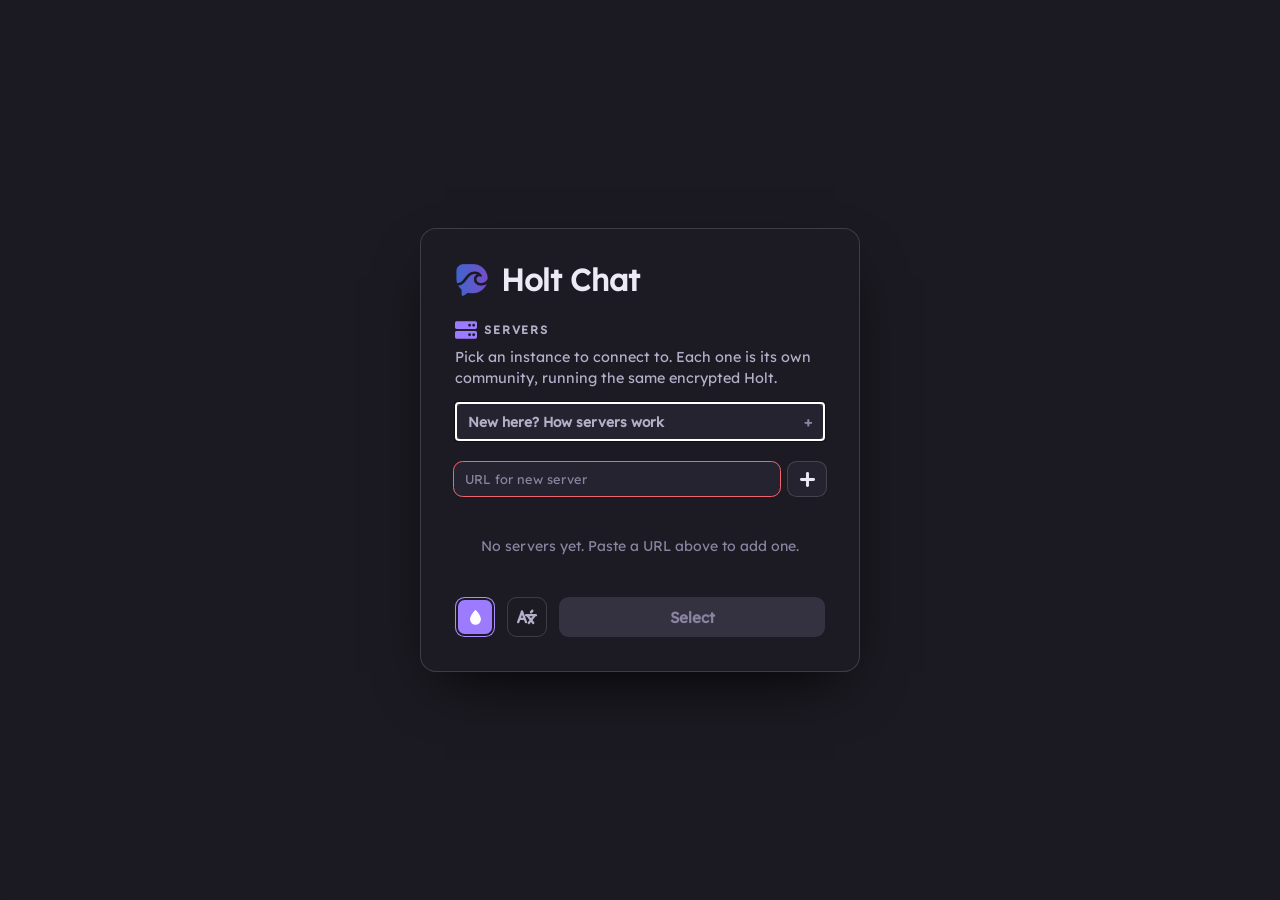
==== index.html @ cb39d765 "Init" ====
<!DOCTYPE html>
<html lang="en">
  <head>
    <meta charset="UTF-8">
    <meta property="og:locale" content="en">
    <meta name="color-scheme" content="dark">
    <meta name="robots" content="index, follow">
    <meta name="viewport" content="width=device-width, initial-scale=1.0">

    <title tlang="title">Holt</title>
    <meta property="og:title" content="Holt">
    <meta name="twitter:title" content="Holt">
    <meta name="description" content="Holt, a secure End-to-End-Encrypted messaging platform.">
    <meta property="og:description" content="Holt, a secure End-to-End-Encrypted messaging platform.">
    <meta name="twitter:description" content="Holt, a secure End-to-End-Encrypted messaging platform.">
    <link rel="icon" href="./favicon.ico" type="image/x-icon">
    <link rel="icon" type="image/png" sizes="512x512" href="./media/holt.png">
    <link rel="apple-touch-icon" sizes="512x512" href="./media/holt.png">
    <meta property="og:image" content="https://app.holt.chat/favicon.ico">
    <meta property="og:image:alt" content="Holt Logo">
    <meta name="twitter:image" content="https://app.holt.chat/favicon.ico">
    <meta name="theme-color" content="#141219">
    <link rel="canonical" href="https://app.holt.chat/">
    <meta property="og:url" content="https://app.holt.chat/">
    <meta property="og:type" content="website">
    <meta name="twitter:card" content="summary">
    <meta name="mobile-web-app-capable" content="yes">
    <meta name="apple-mobile-web-app-status-bar-style" content="black-translucent">
    <link rel="sitemap" type="application/xml" title="Sitemap" href="./sitemap.xml">

    <script src="./media/langs/script.js"></script>
    <link rel="stylesheet" href="./media/style.css">
    <link rel="manifest" href="./media/install.json">
    <!-- Packages -->
    <script src="./external/split.js" integrity="sha384-inRU+dMUHZkI+by/jwwjwqQTdT+2ETewFWSk9dnXIs5XrUtx22wq5ODzVh2dx1QE" crossorigin="anonymous"></script>
    <script src="./external/popperjs.js" integrity="sha384-G7huVt67Qr1CANYHnRvh0huQFYyMgIREFwJrh2qZw/Capp1tCC3Px+meA/5YAVG2" crossorigin="anonymous"></script>
    <script src="./external/tippy.js" integrity="sha384-Ex/maivNgbNC5oCY7IoOEm1CnA5wOx/NxMhrbCcaABO5rOlIFVMIaPWL/FgQqME5" crossorigin="anonymous"></script>
    <script src="./external/mdparse.js" crossorigin="anonymous"></script>
    <script src="./external/twemoji.js" integrity="sha384-32KMvAMS4DUBcQtHG6fzADguo/tpN1Nh6BAJa2QqZc6/i0K+YPQE+bWiqBRAWuFs" crossorigin="anonymous"></script>
    <script src="./external/mermaid.min.js"></script>
    <script src="./external/qrcode.js"></script>
    <script src="./external/jsQR.js"></script>
    <script src="./external/picker.js" type="module"></script>
    <script>
      // From emoji-picker-element-data
      fetch('./external/emoji.json')
        .then(res=>res.json())
        .then(res=>{
          window.emojiData = res;
          window.emojiShort = {};
          res.forEach(emoji=>{
            emoji.shortcodes.forEach(sc=>window.emojiShort[sc]=emoji.emoji);
            emoji.tags.forEach(tag=>{if(!window.emojiShort[tag]&&Number.isNaN(Number(tag)))window.emojiShort[tag]=emoji.emoji});
          });
        });
    </script>
  </head>
  <body>
    <dialog id="server-modal" closedby="none">
      <div class="sm-brand">
        <img src="./media/holt.png" width="38" height="38" alt="Holt">
        <span class="sm-word" tlang="title">Holt</span>
      </div>
      <h2 class="sm-head"><svg xmlns="http://www.w3.org/2000/svg" width="22" height="22" viewBox="0 0 256 256"><path d="M236 26C247.046 26 256 34.9543 256 46V97.0225C256 108.068 247.046 117.022 236 117.022H20C8.95446 117.022 0.000246531 108.068 0 97.0225V46C0 34.9543 8.95431 26 20 26H236ZM169.529 54.4434C160.104 54.4434 152.462 62.0851 152.462 71.5107C152.462 80.9363 160.104 88.5771 169.529 88.5771C178.955 88.5769 186.596 80.9361 186.596 71.5107C186.596 62.0852 178.955 54.4436 169.529 54.4434ZM217.315 54.4434C207.89 54.4435 200.249 62.0852 200.249 71.5107C200.249 80.9362 207.89 88.577 217.315 88.5771C226.741 88.5771 234.383 80.9363 234.383 71.5107C234.383 62.0851 226.741 54.4434 217.315 54.4434Z"/><path d="M236 138.641C247.046 138.641 256 147.595 256 158.641V209.663C256 220.709 247.046 229.663 236 229.663H20C8.95446 229.663 0.000246531 220.709 0 209.663V158.641C0 147.595 8.95431 138.641 20 138.641H236ZM169.529 167.084C160.104 167.084 152.462 174.726 152.462 184.151C152.462 193.577 160.104 201.218 169.529 201.218C178.955 201.218 186.596 193.577 186.596 184.151C186.596 174.726 178.955 167.084 169.529 167.084ZM217.315 167.084C207.89 167.084 200.249 174.726 200.249 184.151C200.249 193.577 207.89 201.218 217.315 201.218C226.741 201.218 234.383 193.577 234.383 184.151C234.383 174.726 226.741 167.084 217.315 167.084Z"/></svg><span tlang="servers.title">Servers</span></h2>
      <p class="sm-tagline" tlang="servers.tagline">Pick an instance to connect to. Each one is its own community, running the same encrypted Holt.</p>
      <details class="sm-help">
        <summary tlang="servers.help.toggle">New here? How servers work</summary>
        <ul class="sm-points">
          <li><span tlang="servers.help.p1">An instance is a community that runs Holt. Join one below, or host your own and paste its address.</span></li>
          <li><span tlang="servers.help.p2">You make a separate account on each instance, so your name and chats live there.</span></li>
          <li><span tlang="servers.help.p3">Your keys are generated in your browser and never leave your device.</span></li>
        </ul>
      </details>
      <form class="sm-form" onsubmit="event.preventDefault()">
        <input id="server" type="url" invalid tlang="servers.newurl" aria-label="Url for new server">
        <button id="server-add" tlang="servers.newbutton" aria-label="Add server"><svg xmlns="http://www.w3.org/2000/svg" width="15" height="15" viewBox="0 0 256 256"><rect x="103" width="50" height="256" rx="25"/><rect y="103" width="256" height="50" rx="25"/></svg></button>
      </form>
      <div id="server-list"></div>
      <div class="sm-actions">
        <button id="srv-btn-theme" aria-label="Theme color" tlang="settings.themecolor" onclick="document.getElementById('srv-theme').click()"><svg xmlns="http://www.w3.org/2000/svg" width="17" height="17" viewBox="0 0 256 256" fill="none" stroke="currentColor" stroke-width="20" stroke-linecap="round" stroke-linejoin="round"><path d="M128 26C128 26 56 104 56 156a72 72 0 0 0 144 0C200 104 128 26 128 26Z"/></svg></button>
        <input type="color" id="srv-theme" class="srv-theme-input" oninput="window.applyAccent(this.value);localStorage.setItem('ptheme',this.value)" value="#9d7bff">
        <button id="srv-btn-languages" aria-label="Language settings" tlang="lang.settings"><svg xmlns="http://www.w3.org/2000/svg" width="20" height="20" viewBox="0 0 256 256"><path d="M15 194L64 60" stroke-width="30" stroke-linecap="round"/><path d="M115 194L64 60" stroke-width="30" stroke-linecap="round"/><path d="M208 204L130 104" stroke-width="30" stroke-linecap="round"/><path d="M150 204L230 104" stroke-width="30" stroke-linecap="round"/><path d="M180 68L196 47" stroke-width="30" stroke-linecap="round"/><path d="M38 152H92" stroke-width="30" stroke-linecap="round"/><path d="M118 104H241" stroke-width="30" stroke-linecap="round"/></svg></button>
        <button id="server-select" tlang="servers.select" disabled>Select</button>
      </div>
    </dialog>
    <div id="landing" style="display:none">
      <section class="lx-ledger">
        <div class="lx-brand">
          <img src="./media/holt.png" width="34" height="34" alt="Holt">
          <span class="lx-word">Holt</span>
        </div>
        <p class="lx-lead" tlang="landing.lead">Encrypted chat that still feels alive. End-to-end by default, with the social parts you actually use: presence, typing, DMs, group channels, voice and video.</p>
        <span class="lx-kicker" tlang="landing.manifest.title">The encryption manifest</span>
        <ul class="lx-manifest">
          <li class="enc">
            <span class="lx-tag" tlang="landing.tag.encrypted">Encrypted</span>
            <div>
              <b tlang="landing.enc1.title">Message contents &amp; files</b>
              <span tlang="landing.enc1.desc">Sealed with a per-channel AES key, wrapped to each member's RSA public key. Rotated on join and leave for forward secrecy. The server stores ciphertext it can't read.</span>
            </div>
          </li>
          <li class="enc">
            <span class="lx-tag" tlang="landing.tag.encrypted">Encrypted</span>
            <div>
              <b tlang="landing.enc2.title">Your private key</b>
              <span tlang="landing.enc2.desc">Generated in your browser and saved to a .keys file you keep. It never leaves your device, so no one signs in as you without it.</span>
            </div>
          </li>
          <li class="exp">
            <span class="lx-tag warn" tlang="landing.tag.visible">Visible</span>
            <div>
              <b tlang="landing.exp.title">Presence &amp; typing</b>
              <span tlang="landing.exp.desc">Online, idle, do-not-disturb and when you're typing are shared so chat feels live. Set yourself to invisible and none of it goes out. Status is yours to flip, anytime.</span>
            </div>
          </li>
        </ul>
        <div class="lx-foot">
          <span class="lx-dot" data-status="online"></span>
          <span tlang="landing.foot">Open source, MIT licensed. Self-host it, or read every line.</span>
        </div>
        <div class="lx-credit"><span tlang="landing.poweredby">Powered by</span> <a href="https://github.com/Parley-Chat" target="_blank" rel="noopener">Parley Chat</a></div>
        <div class="lx-legal" id="lx-legal" style="display:none">
          <button class="lx-legallink" data-doc="terms" tlang="legal.terms">Terms</button>
          <button class="lx-legallink" data-doc="privacy" tlang="legal.privacy">Privacy</button>
          <button class="lx-legallink" data-doc="rules" tlang="legal.rules">Rules</button>
        </div>
      </section>
      <section class="lx-auth">
        <div class="lx-brand lx-brand-m">
          <img src="./media/holt.png" width="30" height="30" alt="Holt">
          <span class="lx-word">Holt</span>
        </div>
        <div class="lx-card">
          <span class="lx-kicker" id="lx-mode" tlang="landing.mode.login">Welcome back</span>
          <h1 class="lx-title" tlang="login.title">Log in</h1>
          <form onsubmit="event.preventDefault()" class="lx-form">
            <label for="l-username" class="lx-field">
              <span class="lx-flabel" tlang="login.username">Username:</span>
              <span class="lx-input"><svg xmlns="http://www.w3.org/2000/svg" width="15" height="15" viewBox="0 0 256 256"><path fill-rule="evenodd" clip-rule="evenodd" d="M128 128C163.346 128 192 99.3462 192 64C192 28.6538 163.346 0 128 0C92.6538 0 64 28.6538 64 64C64 99.3462 92.6538 128 128 128ZM151 146H148H108H105C49.7715 146 5 190.772 5 246V256H108H148H251V246C251 190.772 206.228 146 151 146Z"/></svg><input id="l-username" type="text" pattern="^[a-z0-9_\-]{3,20}$" minlength="3" maxlength="20" onchange="event.target.value=event.target.value.toLowerCase()" autocomplete="username" required></span>
            </label>
            <span id="s-hide">
              <label for="l-passkey" class="lx-field">
                <span class="lx-flabel" tlang="login.passkey">Passkey:</span>
                <span class="lx-input"><svg xmlns="http://www.w3.org/2000/svg" width="15" height="15" viewBox="0 0 256 256"><path d="M177.5 0C220.854 0 256 35.1456 256 78.5C256 121.854 220.854 157 177.5 157C134.146 157 99 121.854 99 78.5C99 35.1456 134.146 0 177.5 0ZM203.5 30C191.074 30 181 40.0736 181 52.5C181 64.9264 191.074 75 203.5 75C215.926 75 226 64.9264 226 52.5C226 40.0736 215.926 30 203.5 30Z"/><path d="M118.509 86.0404C123.098 81.4436 130.783 82.3726 134.144 87.9304L160.948 132.254C163.328 136.19 162.717 141.241 159.467 144.495L137.402 166.588C135.526 168.467 132.981 169.522 130.327 169.522H96.3242C93.5627 169.522 91.3242 171.761 91.3242 174.522V202.761C91.3242 208.284 86.847 212.761 81.3241 212.761H53.1621C50.4006 212.761 48.1621 215 48.1621 217.761V246C48.1621 251.523 43.6849 256 38.1621 256H9.99999C4.47715 256 0 251.523 0 246V208.898C0 206.249 1.05112 203.708 2.92264 201.833L118.509 86.0404Z"/></svg><input id="l-passkey" type="password" autocomplete="current-password" required></span>
              </label>
              <label for="l-keyfile" class="lx-field">
                <span class="lx-flabel" tlang="login.keyfile">Key file:</span>
                <span class="lx-input"><svg xmlns="http://www.w3.org/2000/svg" width="15" height="15" viewBox="0 0 256 256"><path d="M134.165 5C140.792 5.00004 146.165 10.3726 146.165 17V62.8682C146.165 73.5213 154.801 82.158 165.454 82.1582H211.323C217.95 82.1584 223.323 87.5309 223.323 94.1582V232.616C223.323 243.269 214.686 251.905 204.033 251.905H52.2891C41.6361 251.905 33.0002 243.269 33 232.616V24.2891C33.0002 13.6361 41.6361 5.00023 52.2891 5H134.165ZM155.07 99C131.361 99 112.141 118.22 112.141 141.93C112.141 146.406 112.826 150.723 114.098 154.78L60.9229 208.051C59.0514 209.926 58.0001 212.466 58 215.115V229C58 234.523 62.4772 239 68 239H74.3389C79.8616 239 84.3389 234.523 84.3389 229V220.354C84.3389 217.592 86.5775 215.354 89.3389 215.354H97.9434C103.466 215.353 107.943 210.876 107.943 205.354V196.707C107.944 193.946 110.182 191.707 112.943 191.707H127.394C130.048 191.707 132.594 190.652 134.47 188.773L140.806 182.429C145.269 184.001 150.069 184.859 155.07 184.859C178.78 184.859 198 165.639 198 141.93C198 118.22 178.78 99 155.07 99ZM169.289 115.406C176.085 115.406 181.594 120.915 181.594 127.711C181.594 134.507 176.085 140.016 169.289 140.016C162.493 140.016 156.984 134.507 156.984 127.711C156.984 120.915 162.493 115.406 169.289 115.406ZM156.333 15.0469C156.333 11.4833 160.642 9.69791 163.162 12.2178L216.505 65.5615C219.025 68.0813 217.24 72.3895 213.677 72.3896H166.333C160.81 72.3895 156.333 67.9124 156.333 62.3896V15.0469Z"/></svg><input id="l-keyfile" type="file" accept=".keys" required></span>
              </label>
            </span>
          </form>
          <span id="l-errors" class="invalid-text"></span>
          <div class="lx-actions">
            <button id="login-btn" tlang="login.button">Log in</button>
            <button id="instead-btn" class="lx-ghost" tlang="login.instead">Sign up instead</button>
            <button id="otherdevice-btn" class="lx-ghost" tlang="login.otherdevice">Log in with another device</button>
          </div>
          <p class="lx-agree" id="lx-agree" style="display:none">
            <span tlang="signup.agree">By creating an account, you agree to:</span>
            <button class="lx-legallink" data-doc="terms" tlang="legal.terms">Terms</button>
            <button class="lx-legallink" data-doc="privacy" tlang="legal.privacy">Privacy</button>
            <button class="lx-legallink" data-doc="rules" tlang="legal.rules">Rules</button>
          </p>
          <p class="lx-note" id="lx-signupnote" style="display:none" tlang="landing.signupnote">New here? Pick a username and we'll mint an RSA key pair in your browser and hand you a key file to keep. Lose the file, lose the account, so back it up.</p>
        </div>
        <div class="lx-controls">
          <label for="lx-theme" class="lx-ctl" tlang="settings.theme">Theme:</label>
          <input type="color" id="lx-theme" oninput="window.applyAccent(this.value);localStorage.setItem('ptheme',this.value)" value="#9d7bff">
          <button id="lx-btn-languages" class="lx-ctl" aria-label="Language settings" tlang="lang.settings"><svg xmlns="http://www.w3.org/2000/svg" width="18" height="18" viewBox="0 0 256 256"><path d="M15 194L64 60" stroke-width="30" stroke-linecap="round"/><path d="M115 194L64 60" stroke-width="30" stroke-linecap="round"/><path d="M208 204L130 104" stroke-width="30" stroke-linecap="round"/><path d="M150 204L230 104" stroke-width="30" stroke-linecap="round"/><path d="M180 68L196 47" stroke-width="30" stroke-linecap="round"/><path d="M38 152H92" stroke-width="30" stroke-linecap="round"/><path d="M118 104H241" stroke-width="30" stroke-linecap="round"/></svg></button>
        </div>
        <button class="lx-switch" onclick="localStorage.removeItem('pls');document.getElementById('server-modal').showModal();document.getElementById('landing').style.display='none'" tlang="user.changeserver">Change server</button>
      </section>
    </div>
    <dialog id="signup-modal" closedby="none">
      <span class="sg-kicker" tlang="signup.kicker">Account created</span>
      <h2 class="sg-title" tlang="signup.heading">Save your credentials</h2>
      <div class="sg-warn">
        <svg aria-hidden="true" xmlns="http://www.w3.org/2000/svg" width="20" height="20" viewBox="0 0 256 256"><path d="M115.39 13.07C120.95 3.43 134.86 3.43 140.42 13.07L252.7 207.5C258.26 217.14 251.31 229.19 240.18 229.19H15.63C4.5 229.19 -2.45 217.14 3.11 207.5L115.39 13.07ZM128 80C120.27 80 114 86.27 114 94V146C114 153.73 120.27 160 128 160C135.73 160 142 153.73 142 146V94C142 86.27 135.73 80 128 80ZM128 178C120.27 178 114 184.27 114 192C114 199.73 120.27 206 128 206C135.73 206 142 199.73 142 192C142 184.27 135.73 178 128 178Z"/></svg>
        <p tlang="signup.warn">There is no password reset and no recovery. If you lose the key file below, this account is gone for good. Save it somewhere safe before you continue.</p>
      </div>
      <div class="sg-creds">
        <div class="sg-cred">
          <span class="sg-clabel" tlang="login.passkey">Passkey:</span>
          <div class="sg-passrow">
            <input id="s-passkey" type="text" readonly>
            <button id="s-passkey-copy" tlang="signup.copy">Copy</button>
          </div>
        </div>
        <div class="sg-cred sg-cred-file">
          <span class="sg-clabel" tlang="login.keyfile">Key file:</span>
          <a href="#" download id="s-download"><button tlang="signup.download"><svg aria-hidden="true" xmlns="http://www.w3.org/2000/svg" width="17" height="17" viewBox="0 0 256 256"><path d="M128 190V20" stroke-width="40" stroke-linecap="round" fill="none"/><path d="M127.861 212.999C131.746 213.035 135.642 211.571 138.606 208.607L209.317 137.896C212.291 134.922 213.753 131.011 213.708 127.114C213.708 127.076 213.71 127.038 213.71 127C213.71 118.716 206.994 112 198.71 112H57C48.7157 112 42 118.716 42 127C42 127.045 42.0006 127.089 42.001 127.134C41.961 131.024 43.4252 134.927 46.3936 137.896L117.104 208.607L117.381 208.876C120.312 211.662 124.092 213.037 127.861 212.999Z"/><rect y="226" width="256" height="30" rx="15"/></svg><span tlang="signup.download">Download</span></button></a>
          <span class="sg-chint" tlang="signup.keyfilehint">This file holds your private key. It never leaves your device, so back it up.</span>
        </div>
      </div>
      <label class="combinedopt"><input type="checkbox" id="s-combined" checked><span tlang="signup.combined">Include passkey in the file (easier login, less secure)</span></label>
      <button tlang="signup.done" id="s-done" disabled>Done</button>
    </dialog>
    <dialog id="devicelink-login-modal">
      <button onclick="this.parentElement.close()" class="modal-close">x</button>
      <h2 tlang="devicelink.title">Link a device</h2>
      <p class="small" tlang="devicelink.enter">Enter or scan the code from your logged-in device</p>
      <span class="small dll-fp" tlang="devicelink.fingerprint">New device key: {}</span>
      <video class="dll-video" playsinline style="display:none"></video>
      <input class="dll-paste" maxlength="600">
      <button class="dll-scan" tlang="devicelink.scan">Or scan this</button>
      <p class="small dll-status" style="display:none" tlang="devicelink.linking">Linking...</p>
    </dialog>
    <dialog id="signup-password" closedby="none">
      <h2 tlang="servers.title">Servers</h2>
      <p tlang="signup.password">This server requires a password</p>
      <input id="s-password" type="password">
      <button tlang="signup.done">Done</button>
    </dialog>
    <dialog id="ask">
      <button onclick="this.parentElement.close()" class="modal-close">x</button>
      <h2></h2>
      <input>
      <button class="set"></button>
    </dialog>
    <dialog id="affirm">
      <button onclick="this.parentElement.close()" class="modal-close">x</button>
      <h2></h2>
      <p></p>
      <button class="yes"></button>
      <button class="no"></button>
    </dialog>
    <dialog id="notice">
      <button onclick="this.parentElement.close()" class="modal-close">x</button>
      <h3></h3>
      <button onclick="this.parentElement.close()" tlang="settings.close">Close</button>
    </dialog>
    <dialog id="legal-modal" closedby="any">
      <button onclick="this.parentElement.close()" class="modal-close">x</button>
      <div class="legal-body"></div>
    </dialog>
    <dialog id="edit-user">
      <button onclick="this.parentElement.close()" class="modal-close">x</button>
      <h2 tlang="user.editing">Editing your profile</h2>
      <div class="view">
        <div>
          <span tlang="user.edit.pfp">Profile Picture:</span>
          <button id="ue-img" tlang="user.edit.change"><img alt="Profile Picture" tlang="user.pfpalt" width="80" height="80"></button>
          <button id="ue-img-remove" tlang="user.edit.removepfp" style="display:none">Remove</button>
          <input id="ue-imginp" type="file" accept="image/*" style="display:none">
        </div>
        <div>
          <div>
            <label for="ue-display" tlang="user.edit.display">Display:</label>
            <input id="ue-display" minlength="1" maxlength="25">
          </div>
          <span id="ue-orig" class="small" style="width:100%">Username</span>
        </div>
      </div>
      <button onclick="downloadKeys()" tlang="user.downloadkeys">Download keys</button>
      <button onclick="affirm('user.delete').then(c=>{if(c)backendfetch('/api/v1/me',{method:'DELETE'}).then(()=>{logout()})})" class="danger" tlang="user.delete">Delete Account</button>
      <button onclick="affirm('user.anonymize').then(c=>{if(c)backendfetch('/api/v1/me/anonymize',{method:'POST'}).then(()=>{logout()})})" class="warn" tlang="user.anonymize">Anonymize Account</button>
      <hr>
      <button tlang="user.blocks">Blocks</button>
      <button tlang="user.sessions">Sessions</button>
      <button tlang="user.connectedapps">Connected Apps</button>
      <button tlang="user.bots">Bots</button>
      <button tlang="user.oauthapps">OAuth Apps</button>
      <button tlang="user.verify">Verify keys</button>
      <button tlang="user.devicelink">Link a device</button>
    </dialog>
    <dialog id="blocks-modal">
      <button onclick="this.parentElement.close()" class="modal-close">x</button>
      <h2 tlang="user.blocks">Blocks</h2>
      <div class="list"></div>
      <button class="add" tlang="user.addblock">Add user</button>
    </dialog>
    <dialog id="sessions-modal">
      <button onclick="this.parentElement.close()" class="modal-close">x</button>
      <h2 tlang="user.sessions">Sessions</h2>
      <div class="list"></div>
      <button class="danger" tlang="user.logoutall">Log out all sessions</button>
    </dialog>
    <dialog id="connected-apps-modal">
      <button onclick="this.parentElement.close()" class="modal-close">x</button>
      <h2 tlang="user.connectedapps">Connected Apps</h2>
      <div class="list"></div>
    </dialog>
    <dialog id="oauth-consent-modal" closedby="none">
      <h2 tlang="oauthconsent.title">Sign in with Holt Chat</h2>
      <div class="oc-appinfo">
        <img class="oc-appicon" width="48" height="48" alt="" aria-hidden="true">
        <span class="oc-appname"></span>
      </div>
      <p class="oc-body"></p>
      <div class="oc-actions">
        <button class="oc-deny danger" tlang="oauthconsent.deny">Deny</button>
        <button class="oc-allow" tlang="oauthconsent.allow">Allow</button>
      </div>
    </dialog>
    <dialog id="bots-modal">
      <button onclick="this.parentElement.close()" class="modal-close">x</button>
      <h2 tlang="user.bots">Bots</h2>
      <div class="list"></div>
      <button class="create" tlang="user.createbot">Create bot</button>
      <input type="file" id="bot-pfp-inp" accept="image/*" style="display:none">
    </dialog>
    <dialog id="addbot-modal">
      <button onclick="this.parentElement.close()" class="modal-close">x</button>
      <h2 id="ab-title"></h2>
      <label for="ab-channel" tlang="bot.addselect">Channel:</label>
      <select id="ab-channel"></select>
      <div class="ab-permbox">
        <span class="ab-permlabel" tlang="bot.addperms.label">Permissions</span>
        <div id="ab-perms"></div>
      </div>
      <button id="ab-confirm" tlang="bot.addconfirm">Add bot</button>
    </dialog>
    <dialog id="verify-modal">
      <button onclick="this.parentElement.close()" class="modal-close">x</button>
      <h2 tlang="verify.title">Verify keys in person</h2>
      <p class="small" tlang="verify.yours">Have them scan this, or copy your code to send them</p>
      <div class="verify-qr"></div>
      <span class="small verify-fp" tlang="verify.fingerprint">Fingerprint: {}</span>
      <button class="verify-copy" tlang="verify.copycode">Copy my code</button>
      <hr class="verify-sep">
      <p class="small" tlang="verify.theirs">Scan or paste their code to verify them</p>
      <video class="verify-video" playsinline style="display:none"></video>
      <input class="verify-paste" maxlength="900" tlang="verify.paste">
      <button class="verify-scan" tlang="verify.scan">Scan with camera</button>
    </dialog>
    <dialog id="devicelink-modal">
      <button onclick="this.parentElement.close()" class="modal-close">x</button>
      <h2 tlang="devicelink.title">Link a device</h2>
      <div class="dl-wait">
        <p class="small dl-instruct" tlang="devicelink.instruct">Scan this with the new device, or enter the code there</p>
        <div class="dl-qr"></div>
        <div class="dl-codebox">
          <span class="dl-codetext"></span>
          <button class="dl-copy" aria-label="Copy code" tlang="devicelink.copy"><svg xmlns="http://www.w3.org/2000/svg" width="18" height="18" viewBox="0 0 256 256"><rect x="80" y="80" width="146" height="146" rx="18" stroke-width="24" fill="none"/><path d="M176 48C176 33.6406 164.359 22 150 22H48C33.6406 22 22 33.6406 22 48V150C22 164.359 33.6406 176 48 176" stroke-width="24" fill="none"/></svg></button>
        </div>
        <p class="small dl-status" tlang="devicelink.waiting">Waiting for the new device...</p>
      </div>
      <div class="dl-request" style="display:none">
        <p tlang="devicelink.request">A new device wants to log in</p>
        <span class="small dl-device"></span>
        <span class="small dl-fp" tlang="devicelink.fingerprint">New device key: {}</span>
        <div class="dl-actions">
          <button class="dl-approve" tlang="devicelink.approve">Approve</button>
          <button class="dl-reject danger" tlang="devicelink.reject">Reject</button>
        </div>
      </div>
    </dialog>
    <dialog id="bot-create">
      <button onclick="this.parentElement.close()" class="modal-close">x</button>
      <h2 tlang="bot.create.title">Create a bot</h2>
      <p class="bot-note" tlang="bot.create.note">Bots are full members. Add one to a channel later by its username through the add member flow.</p>
      <label for="bc-username" tlang="bot.create.username">Username:</label>
      <input id="bc-username" minlength="3" maxlength="20">
      <span id="bc-errors" class="small" tlang="empty"></span>
      <label for="bc-display" tlang="bot.create.display">Display (optional):</label>
      <input id="bc-display" minlength="1" maxlength="25">
      <button id="bc-submit" tlang="bot.create.submit">Create bot</button>
    </dialog>
    <dialog id="bot-reveal" closedby="none">
      <span class="sg-kicker" tlang="bot.reveal.kicker">Save these now</span>
      <h2 class="sg-title" tlang="bot.reveal.heading">Bot credentials</h2>
      <div class="sg-warn">
        <svg aria-hidden="true" xmlns="http://www.w3.org/2000/svg" width="20" height="20" viewBox="0 0 256 256"><path d="M115.39 13.07C120.95 3.43 134.86 3.43 140.42 13.07L252.7 207.5C258.26 217.14 251.31 229.19 240.18 229.19H15.63C4.5 229.19 -2.45 217.14 3.11 207.5L115.39 13.07ZM128 80C120.27 80 114 86.27 114 94V146C114 153.73 120.27 160 128 160C135.73 160 142 153.73 142 146V94C142 86.27 135.73 80 128 80ZM128 178C120.27 178 114 184.27 114 192C114 199.73 120.27 206 128 206C135.73 206 142 199.73 142 192C142 184.27 135.73 178 128 178Z"/></svg>
        <p tlang="bot.reveal.warn">The token and private key are shown once and cannot be recovered. The operator running the bot needs both: the token to authenticate and the private key to read channel messages. Save the file now.</p>
      </div>
      <div class="sg-creds">
        <div class="sg-cred">
          <span class="sg-clabel" tlang="bot.reveal.token">Token:</span>
          <div class="sg-passrow">
            <input id="br-token" type="text" readonly>
            <button id="br-token-copy" tlang="signup.copy">Copy</button>
          </div>
        </div>
        <div class="sg-cred br-keyrow">
          <span class="sg-clabel" tlang="bot.reveal.privatekey">Private key:</span>
          <div class="sg-passrow">
            <input id="br-private" type="text" readonly>
            <button id="br-private-copy" tlang="signup.copy">Copy</button>
          </div>
        </div>
        <div class="sg-cred sg-cred-file">
          <span class="sg-clabel" tlang="bot.reveal.keyfile">Key file:</span>
          <a href="#" download id="br-download"><button tlang="signup.download"><svg aria-hidden="true" xmlns="http://www.w3.org/2000/svg" width="17" height="17" viewBox="0 0 256 256"><path d="M128 190V20" stroke-width="40" stroke-linecap="round" fill="none"/><path d="M127.861 212.999C131.746 213.035 135.642 211.571 138.606 208.607L209.317 137.896C212.291 134.922 213.753 131.011 213.708 127.114C213.708 127.076 213.71 127.038 213.71 127C213.71 118.716 206.994 112 198.71 112H57C48.7157 112 42 118.716 42 127C42 127.045 42.0006 127.089 42.001 127.134C41.961 131.024 43.4252 134.927 46.3936 137.896L117.104 208.607L117.381 208.876C120.312 211.662 124.092 213.037 127.861 212.999Z"/><rect y="226" width="256" height="30" rx="15"/></svg><span tlang="signup.download">Download</span></button></a>
          <span class="sg-chint" tlang="bot.reveal.keyfilehint">This file holds the token and the bot's private key. Hand it to whoever runs the bot.</span>
        </div>
      </div>
      <button tlang="signup.done" id="br-done" disabled>Done</button>
    </dialog>
    <dialog id="oauth-apps-modal">
      <button onclick="this.parentElement.close()" class="modal-close">x</button>
      <h2 tlang="user.oauthapps">OAuth Apps</h2>
      <p class="bot-note" tlang="oauthapp.note">Registered apps can use Holt Chat as a login provider. Users approve access before signing in.</p>
      <div class="list"></div>
      <button class="create" tlang="oauthapp.create.submit">Create app</button>
    </dialog>
    <dialog id="oauth-app-create">
      <button onclick="this.parentElement.close()" class="modal-close">x</button>
      <h2 tlang="oauthapp.create.title">Create an OAuth app</h2>
      <label for="oac-name" tlang="oauthapp.create.name">Name:</label>
      <input id="oac-name" minlength="2" maxlength="40">
      <label for="oac-redirects" tlang="oauthapp.create.redirects">Redirect URIs (one per line):</label>
      <textarea id="oac-redirects" rows="3" placeholder="https://example.com/callback"></textarea>
      <span class="small" tlang="oauthapp.create.redirects.hint">The exact URL your app receives the login code on. Must match exactly.</span>
      <label tlang="oauthapp.icon">Icon (optional):</label>
      <div class="oauth-iconrow">
        <img id="oac-iconpreview" class="oauth-iconpreview" width="44" height="44" alt="">
        <button type="button" id="oac-iconbtn" tlang="oauthapp.iconchoose">Choose icon</button>
        <input id="oac-iconinp" type="file" accept="image/*" style="display:none">
      </div>
      <span id="oac-errors" class="small" tlang="empty"></span>
      <button id="oac-submit" tlang="oauthapp.create.submit">Create app</button>
    </dialog>
    <dialog id="oauth-app-edit">
      <button onclick="this.parentElement.close()" class="modal-close">x</button>
      <h2 tlang="oauthapp.edit.title">Edit OAuth app</h2>
      <label for="oae-name" tlang="oauthapp.create.name">Name:</label>
      <input id="oae-name" minlength="2" maxlength="40">
      <label for="oae-redirects" tlang="oauthapp.create.redirects">Redirect URIs (one per line):</label>
      <textarea id="oae-redirects" rows="3"></textarea>
      <label tlang="oauthapp.icon">Icon (optional):</label>
      <div class="oauth-iconrow">
        <img id="oae-iconpreview" class="oauth-iconpreview" width="44" height="44" alt="">
        <button type="button" id="oae-iconbtn" tlang="oauthapp.iconchoose">Choose icon</button>
        <input id="oae-iconinp" type="file" accept="image/*" style="display:none">
      </div>
      <span id="oae-errors" class="small" tlang="empty"></span>
      <button id="oae-submit" tlang="oauthapp.edit.submit">Save changes</button>
    </dialog>
    <dialog id="oauth-app-reveal" closedby="none">
      <span class="sg-kicker" tlang="oauthapp.reveal.kicker">Save this now</span>
      <h2 class="sg-title" tlang="oauthapp.reveal.heading">OAuth app credentials</h2>
      <div class="sg-warn">
        <svg aria-hidden="true" xmlns="http://www.w3.org/2000/svg" width="20" height="20" viewBox="0 0 256 256"><path d="M115.39 13.07C120.95 3.43 134.86 3.43 140.42 13.07L252.7 207.5C258.26 217.14 251.31 229.19 240.18 229.19H15.63C4.5 229.19 -2.45 217.14 3.11 207.5L115.39 13.07ZM128 80C120.27 80 114 86.27 114 94V146C114 153.73 120.27 160 128 160C135.73 160 142 153.73 142 146V94C142 86.27 135.73 80 128 80ZM128 178C120.27 178 114 184.27 114 192C114 199.73 120.27 206 128 206C135.73 206 142 199.73 142 192C142 184.27 135.73 178 128 178Z"/></svg>
        <p tlang="oauthapp.reveal.warn">The client secret is shown once and cannot be recovered. Anyone with it can impersonate your app's login requests. Save the file now.</p>
      </div>
      <div class="sg-creds">
        <div class="sg-cred">
          <span class="sg-clabel" tlang="oauthapp.reveal.clientid">Client ID:</span>
          <div class="sg-passrow">
            <input id="oar-clientid" type="text" readonly>
            <button id="oar-clientid-copy" tlang="signup.copy">Copy</button>
          </div>
        </div>
        <div class="sg-cred">
          <span class="sg-clabel" tlang="oauthapp.reveal.clientsecret">Client secret:</span>
          <div class="sg-passrow">
            <input id="oar-clientsecret" type="text" readonly>
            <button id="oar-clientsecret-copy" tlang="signup.copy">Copy</button>
          </div>
        </div>
        <div class="sg-cred sg-cred-file">
          <span class="sg-clabel" tlang="oauthapp.reveal.keyfile">Key file:</span>
          <a href="#" download id="oar-download"><button tlang="signup.download"><svg aria-hidden="true" xmlns="http://www.w3.org/2000/svg" width="17" height="17" viewBox="0 0 256 256"><path d="M128 190V20" stroke-width="40" stroke-linecap="round" fill="none"/><path d="M127.861 212.999C131.746 213.035 135.642 211.571 138.606 208.607L209.317 137.896C212.291 134.922 213.753 131.011 213.708 127.114C213.708 127.076 213.71 127.038 213.71 127C213.71 118.716 206.994 112 198.71 112H57C48.7157 112 42 118.716 42 127C42 127.045 42.0006 127.089 42.001 127.134C41.961 131.024 43.4252 134.927 46.3936 137.896L117.104 208.607L117.381 208.876C120.312 211.662 124.092 213.037 127.861 212.999Z"/><rect y="226" width="256" height="30" rx="15"/></svg><span tlang="signup.download">Download</span></button></a>
          <span class="sg-chint" tlang="oauthapp.reveal.keyfilehint">This file holds the client ID and secret for your app's backend.</span>
        </div>
      </div>
      <button tlang="signup.done" id="oar-done" disabled>Done</button>
    </dialog>
    <dialog id="embed-modal">
      <button onclick="this.parentElement.close()" class="modal-close">x</button>
      <h2 tlang="embed.title">Build an embed</h2>
      <div class="eb-cols">
        <div class="eb-form">
          <label for="eb-title" tlang="embed.field.title">Title</label>
          <input id="eb-title" maxlength="256">
          <label for="eb-url" tlang="embed.field.url">Title link</label>
          <input id="eb-url" type="url" placeholder="https://">
          <label for="eb-description" tlang="embed.field.description">Description</label>
          <textarea id="eb-description" maxlength="4096" rows="3"></textarea>
          <label for="eb-color" tlang="embed.field.color">Accent color</label>
          <input id="eb-color" type="color" value="#9d7bff">
          <span class="eb-group" tlang="embed.group.author">Author</span>
          <label for="eb-author-name" tlang="embed.field.authorname">Name</label>
          <input id="eb-author-name" maxlength="256">
          <label for="eb-author-url" tlang="embed.field.authorurl">Link</label>
          <input id="eb-author-url" type="url" placeholder="https://">
          <label for="eb-author-icon" tlang="embed.field.authoricon">Icon</label>
          <div class="eb-imagerow"><input id="eb-author-icon" type="text" readonly tlang="embed.noimage" placeholder="No image"><button type="button" class="eb-upload" data-for="eb-author-icon" tlang="embed.upload">Upload</button><button type="button" class="eb-clear" data-for="eb-author-icon" tlang="embed.clear" style="display:none">×</button></div>
          <span class="eb-group" tlang="embed.group.images">Images</span>
          <label for="eb-image" tlang="embed.field.image">Image</label>
          <div class="eb-imagerow"><input id="eb-image" type="text" readonly tlang="embed.noimage" placeholder="No image"><button type="button" class="eb-upload" data-for="eb-image" tlang="embed.upload">Upload</button><button type="button" class="eb-clear" data-for="eb-image" tlang="embed.clear" style="display:none">×</button></div>
          <label for="eb-thumbnail" tlang="embed.field.thumbnail">Thumbnail</label>
          <div class="eb-imagerow"><input id="eb-thumbnail" type="text" readonly tlang="embed.noimage" placeholder="No image"><button type="button" class="eb-upload" data-for="eb-thumbnail" tlang="embed.upload">Upload</button><button type="button" class="eb-clear" data-for="eb-thumbnail" tlang="embed.clear" style="display:none">×</button></div>
          <span class="eb-group" tlang="embed.group.footer">Footer</span>
          <label for="eb-footer-text" tlang="embed.field.footertext">Footer text</label>
          <input id="eb-footer-text" maxlength="2048">
          <label for="eb-footer-icon" tlang="embed.field.footericon">Footer icon</label>
          <div class="eb-imagerow"><input id="eb-footer-icon" type="text" readonly tlang="embed.noimage" placeholder="No image"><button type="button" class="eb-upload" data-for="eb-footer-icon" tlang="embed.upload">Upload</button><button type="button" class="eb-clear" data-for="eb-footer-icon" tlang="embed.clear" style="display:none">×</button></div>
          <input id="eb-imgfile" type="file" accept="image/*" style="display:none">
          <label class="eb-check"><input id="eb-timestamp" type="checkbox"><span tlang="embed.field.timestamp">Include current time</span></label>
          <span class="eb-group" tlang="embed.group.fields">Fields</span>
          <div id="eb-fields"></div>
          <button id="eb-addfield" type="button" class="eb-addfield" tlang="embed.addfield">Add field</button>
        </div>
        <div class="eb-side">
          <span class="eb-group" tlang="embed.preview">Preview</span>
          <div id="eb-preview" class="embeds"></div>
        </div>
      </div>
      <button id="eb-insert" tlang="embed.insert">Insert</button>
    </dialog>
    <dialog id="diagram-modal">
      <button onclick="this.parentElement.close()" class="modal-close">x</button>
      <h2 tlang="diagram.title">Build a diagram</h2>
      <div class="eb-cols">
        <div class="eb-form">
          <label for="dg-code" tlang="diagram.field.code">Mermaid syntax</label>
          <textarea id="dg-code" maxlength="5000" rows="10" placeholder="graph TD&#10;A-->B"></textarea>
        </div>
        <div class="eb-side">
          <span class="eb-group" tlang="embed.preview">Preview</span>
          <div id="dg-preview" class="embeds"></div>
        </div>
      </div>
      <button id="dg-insert" tlang="embed.insert">Insert</button>
    </dialog>
    <dialog id="interactive-modal">
      <button onclick="this.parentElement.close()" class="modal-close">x</button>
      <h2 tlang="interactive.title">Build interactive content</h2>
      <p class="interactive-modal-warn" tlang="interactive.modalwarning">Runs sandboxed with no network access, but anyone in the channel can view and run it. Don't put private data in it.</p>
      <div class="eb-cols">
        <div class="eb-form">
          <label for="ia-html" tlang="interactive.field.html">HTML</label>
          <textarea id="ia-html" maxlength="20000" rows="5"></textarea>
          <label for="ia-css" tlang="interactive.field.css">CSS</label>
          <textarea id="ia-css" maxlength="10000" rows="4"></textarea>
          <label for="ia-js" tlang="interactive.field.js">JavaScript</label>
          <textarea id="ia-js" maxlength="20000" rows="5"></textarea>
        </div>
        <div class="eb-side">
          <span class="eb-group" tlang="embed.preview">Preview</span>
          <div id="ia-preview"></div>
        </div>
      </div>
      <button id="ia-insert" tlang="embed.insert">Insert</button>
    </dialog>
    <dialog id="edit-channel">
      <button onclick="this.parentElement.close()" class="modal-close">x</button>
      <h2><span tlang="channel.edit.h">Editing</span> <span class="name"></span></h2>
      <label for="ce-name" tlang="channel.edit.name">Name:</label>
      <input id="ce-name" minlength="1" maxlength="50">
      <button id="cec-name" tlang="channel.edit.change">Change</button>
      <br>
      <span tlang="channel.edit.image">Image:</span>
      <button id="cec-img" tlang="channel.edit.change">Change</button>
      <input id="ce-imginp" type="file" accept="image/*" style="display:none">
      <br>
      <img class="img" alt="Channel Image" tlang="channel.imagealt">
      <br>
      <label for="ce-ttl" tlang="channel.edit.ttl">Disappearing messages:</label>
      <select id="ce-ttl">
        <option value="off" tlang="channel.edit.ttl.off">Off</option>
        <option value="10s">10s</option>
        <option value="1m">1m</option>
        <option value="1h">1h</option>
        <option value="24h">24h</option>
      </select>
      <button id="cec-ttl" tlang="channel.edit.change">Change</button>
      <br>
      <button id="cec-copyid" tlang="settings.copyid">Copy Id</button>
      <button id="cec-editperms" tlang="channel.editperms">Edit permissions</button>
      <button id="cec-delete" class="danger" tlang="channel.delete">Delete Channel</button>
    </dialog>
    <dialog id="integrateModal">
      <button onclick="this.parentElement.close()" class="modal-close">x</button>
      <div>
        <b tlang="channel.webhooks">Webhooks</b>
        <button tlang="channel.webhooks.create.next" class="create">Create</button>
      </div>
      <div class="list">
        <p tlang="channel.webhooks.empty">No webhooks, create one!</p>
      </div>
      <div style="display:none">
        <b tlang="channel.bots">Bots</b>
      </div>
    </dialog>
    <dialog id="bansModal">
      <button onclick="this.parentElement.close()" class="modal-close">x</button>
      <h2 tlang="channel.bans">Bans</h2>
      <div></div>
    </dialog>
    <dialog id="inviteModal">
      <button onclick="this.parentElement.close()" class="modal-close">x</button>
      <p><span tlang="invite.current">Current</span>: <span class="cur"></span> <button onclick="navigator.clipboard.writeText(this.parentElement.querySelector('.cur').innerText)" tlang="invite.copy">Copy</button></p>
      <hr>
      <button class="rand" tlang="invite.newrandom">New Random</button>
      <button class="rem" tlang="invite.remove">Remove</button>
      <br>
      <input id="invitenew" pattern="^[a-zA-Z0-9_\-]{3,20}$" minlength="3" maxlength="20" placeholder="Invite" tlang="invite.invite">
      <button class="set" tlang="invite.set">Set</button>
    </dialog>
    <dialog id="joinModal" closedby="any">
      <button onclick="this.parentElement.close()" class="modal-close">x</button>
      <h2 tlang="channel.joingroup">Join Group</h2>
      <input id="join-code" pattern="^[a-zA-Z0-9_\-]{3,20}$" minlength="3" maxlength="20" placeholder="Invite" tlang="invite.invite">
      <div id="join-preview" class="invite-preview-card"></div>
      <button class="set" id="join-submit" disabled tlang="invite.join">Join</button>
    </dialog>
    <dialog id="notifModal" closedby="any">
      <label for="ce-notifs" tlang="settings.notif">Notifications:</label>
      <select id="ce-notifs">
        <option value="all" tlang="channel.notif.all">All</option>
        <option value="mentions" tlang="channel.notif.mention">Mentions</option>
        <option value="none" tlang="channel.notif.none">None</option>
      </select>
    </dialog>
    <dialog id="pinsModal" closedby="any">
      <button onclick="this.parentElement.close()" class="modal-close">x</button>
      <div></div>
    </dialog>
    <dialog id="permModal">
      <button onclick="this.parentElement.close()" class="modal-close">x</button>
      <div></div>
      <button class="set" tlang="permission.set">Set</button>
      <button class="sync" tlang="permission.sync">Sync to channel</button>
    </dialog>
    <dialog id="recorder">
      <button onclick="this.parentElement.close()" class="modal-close">x</button>
      <canvas width="300" height="100"></canvas>
      <div>
        <button class="toggle" tlang="message.voice.record">Record</button>
        <span></span>
        <button class="send" tlang="message.voice.send" disabled>Send</button>
      </div>
    </dialog>
    <dialog id="expandedmedia" closedby="any">
      <button onclick="this.parentElement.close()" class="modal-close">x</button>
      <img draggable="false" alt="Expand media" tlang="message.expandmedia">
      <div class="row">
        <button class="minus" tlang="message.expandmedia.zoomout"><svg xmlns="http://www.w3.org/2000/svg" width="18" height="18" viewBox="0 0 256 256"><rect y="103" width="256" height="50" rx="25"/></svg></button>
        <button class="plus" tlang="message.expandmedia.zoomin"><svg xmlns="http://www.w3.org/2000/svg" width="18" height="18" viewBox="0 0 256 256"><rect x="103" width="50" height="256" rx="25"/><rect y="103" width="256" height="50" rx="25"/></svg></button>
      </div>
    </dialog>
    <div id="app" style="flex:1;display:none;width:0px;">
      <side>
        <nav>
          <button id="user" tlang="user" aria-label="User">
            <span class="av"><img aria-hidden="true"></span>
          </button>
          <input id="search" type="text" tlang="channel.search" placeholder="Search">
          <button id="channel-add" tlang="channel.add" aria-label="Add channel"><svg xmlns="http://www.w3.org/2000/svg" width="15" height="15" viewBox="0 0 256 256"><rect x="103" width="50" height="256" rx="25"/><rect y="103" width="256" height="50" rx="25"/></svg></button>
        </nav>
        <div id="channels"></div>
        <footer>
          <button id="btn-settings" aria-label="Settings" tlang="settings"><svg xmlns="http://www.w3.org/2000/svg" width="20" height="20" viewBox="0 0 256 256"><path fill-rule="evenodd" clip-rule="evenodd" d="M128.601 218.743C178.384 218.743 218.742 178.385 218.742 128.602C218.742 78.8184 178.384 38.4609 128.601 38.4609C78.8175 38.4609 38.4601 78.8184 38.4601 128.602C38.4601 178.385 78.8175 218.743 128.601 218.743ZM128.601 167.062C149.842 167.062 167.061 149.843 167.061 128.602C167.061 107.361 149.842 90.1415 128.601 90.1415C107.36 90.1415 90.1408 107.361 90.1408 128.602C90.1408 149.843 107.36 167.062 128.601 167.062Z"></path><path d="M101.001 11.0292C101.507 4.79869 106.711 0 112.962 0H143.038C149.289 0 154.493 4.79868 154.999 11.0292L158 48H98L101.001 11.0292Z"></path><path d="M101.001 244.971C101.507 251.201 106.711 256 112.962 256H143.038C149.289 256 154.493 251.201 154.999 244.971L158 208H98L101.001 244.971Z"></path><path d="M244.971 101.001C251.201 101.507 256 106.711 256 112.962L256 143.038C256 149.289 251.201 154.493 244.971 154.999L208 158L208 98L244.971 101.001Z"></path><path d="M11.0292 101.001C4.79869 101.507 -3.80751e-07 106.711 -6.5399e-07 112.962L-1.96869e-06 143.038C-2.24193e-06 149.289 4.79868 154.493 11.0292 154.999L48 158L48 98L11.0292 101.001Z"></path><path d="M192.883 25.8346C197.645 21.7687 204.733 22.0477 209.16 26.4753L229.71 47.025C234.137 51.4526 234.416 58.5404 230.351 63.3023L205.964 91.8642L164.321 50.2213L192.883 25.8346Z"></path><path d="M26.135 192.008C22.0807 196.77 22.3646 203.849 26.7873 208.271L47.7285 229.212C52.1512 233.635 59.2294 233.919 63.9921 229.865L92.2857 205.78L50.2198 163.714L26.135 192.008Z"></path><path d="M229.879 191.979C233.94 196.742 233.658 203.825 229.233 208.25L208.673 228.811C204.247 233.236 197.164 233.517 192.402 229.457L164.137 205.358L205.78 163.715L229.879 191.979Z"></path><path d="M63.9921 26.1356C59.2293 22.0813 52.1512 22.3652 47.7284 26.7879L26.7874 47.7289C22.3647 52.1517 22.0808 59.2298 26.1351 63.9926L50.22 92.2862L92.2857 50.2205L63.9921 26.1356Z"></path></svg></button>
          <span tlang="holt-shore">Holt (Shore)</span>
          <button id="btn-help" aria-label="Take the tour" tlang="tour.replay" onclick="window.startTour&&window.startTour(true)"><svg xmlns="http://www.w3.org/2000/svg" width="20" height="20" viewBox="0 0 256 256"><path d="M128 0C198.692 0 256 57.3076 256 128C256 198.692 198.692 256 128 256C57.3076 256 0 198.692 0 128C0 57.3076 57.3076 0 128 0ZM128 30C73.876 30 30 73.876 30 128C30 182.124 73.876 226 128 226C182.124 226 226 182.124 226 128C226 73.876 182.124 30 128 30Z"/><path d="M128 64C103.147 64 83 84.1472 83 109C83 117.284 89.7157 124 98 124C106.284 124 113 117.284 113 109C113 100.716 119.716 94 128 94C136.284 94 143 100.716 143 109C143 114.06 140.66 117.16 134.39 122.61C133.05 123.78 129.61 126.6 128.83 127.29C120.83 134.36 116 141.46 116 153V160C116 168.284 122.716 175 131 175C139.284 175 146 168.284 146 160V154.61C146.36 154.29 146.86 153.87 147.55 153.27C148.61 152.34 151.7 149.81 152.79 148.86C163.16 139.84 173 128.62 173 109C173 84.1472 152.853 64 128 64Z"/><circle cx="131" cy="200" r="17"/></svg></button>
          <button id="btn-languages" aria-label="Language settings" tlang="lang.settings"><svg xmlns="http://www.w3.org/2000/svg" width="20" height="20" viewBox="0 0 256 256"><path d="M15 194L64 60" stroke-width="30" stroke-linecap="round"/><path d="M115 194L64 60" stroke-width="30" stroke-linecap="round"/><path d="M208 204L130 104" stroke-width="30" stroke-linecap="round"/><path d="M150 204L230 104" stroke-width="30" stroke-linecap="round"/><path d="M180 68L196 47" stroke-width="30" stroke-linecap="round"/><path d="M38 152H92" stroke-width="30" stroke-linecap="round"/><path d="M118 104H241" stroke-width="30" stroke-linecap="round"/></svg></button>
        </footer>
      </side>
      <main>
        <div class="top">
          <button class="mobile" onclick="document.querySelector('side').style.display='';document.querySelector('main').style.display='none';document.querySelector('.lateral').style.display='none';" aria-label="Open channel list"><svg xmlns="http://www.w3.org/2000/svg" width="20" height="20" viewBox="0 0 256 256"><rect x="12" y="21" width="88" height="216"></rect><rect width="232" height="232" rx="20" stroke-width="24" fill="none" x="12" y="12"></rect></svg></button>
          <span class="type"></span>
          <span class="name"></span>
          <span class="peer-status" id="peer-status"></span>
          <span style="flex:1"></span>
          <button onclick="window.startCall()" id="callsButton" aria-label="Call" tlang="channel.call" tabindex="0" role="button" style="display:none"><svg xmlns="http://www.w3.org/2000/svg" width="20" height="20" viewBox="0 0 256 256"><path d="M37.0073 32.3716C37.0174 31.5898 37.1369 30.86 37.4649 30.1503C38.7914 27.2802 43.7284 19.1379 59.6028 10.6705C72.837 3.61148 82.8488 1.01576 88.0148 0.0713386C90.2965 -0.345791 92.3783 1.11748 93.0162 3.34764L111.341 67.4113C111.764 68.8911 111.483 70.4835 110.577 71.7282L97.2375 90.064C96.335 91.3045 96.0475 92.8749 96.4865 94.3447C98.655 101.604 105.737 124.235 113.586 137.739C121.415 151.208 137.035 168.077 142.151 173.454C143.203 174.561 144.7 175.091 146.218 174.93L168.819 172.54C170.327 172.38 171.826 172.914 172.894 173.99L217.574 219.014C219.085 220.536 219.445 222.839 218.301 224.652C215.328 229.365 208.508 238.776 196.632 248.028C179.848 261.103 165.206 253.256 165.206 253.256C165.206 253.256 111.907 228.054 73.2222 161.045C37.5757 99.2995 36.8945 41.1288 37.0073 32.3716Z"/></svg></button>
          <button onclick="window.integratePanel()" id="integrateButton" aria-label="Integrations" tlang="channel.integrations" tabindex="0" role="button" style="display:none"><svg xmlns="http://www.w3.org/2000/svg" width="20" height="20" viewBox="0 0 256 256"><path d="M130.242 36.5558C141.288 36.5559 150.242 45.5102 150.242 56.5558V57.9474C150.242 61.6733 149.221 65.1601 147.447 68.1466L196.121 152.42C211.978 147.746 229.813 151.703 242.321 164.29C260.562 182.647 260.563 212.409 242.323 230.764L241.763 231.326C223.523 249.681 193.949 249.678 175.709 231.321C171.816 227.404 171.815 221.052 175.708 217.135C179.6 213.218 185.912 213.219 189.805 217.136C200.26 227.657 217.211 227.658 227.666 217.139L228.225 216.576C238.679 206.056 238.678 188.998 228.223 178.477C217.768 167.956 200.818 167.955 190.364 178.475L190.084 178.756C189.403 179.441 188.295 179.191 187.81 178.356L182.855 169.813C182.612 169.394 182.401 168.962 182.219 168.524L129.904 77.9474H128.857C117.812 77.9473 108.857 68.993 108.857 57.9474V56.5558C108.857 45.5102 117.812 36.5559 128.857 36.5558H130.242ZM34.6735 150.957C40.0119 149.545 45.512 152.72 46.9577 158.05C48.4032 163.38 45.2464 168.849 39.9079 170.262C25.5709 174.057 17.0949 188.738 20.9763 203.053L21.1833 203.819C25.0653 218.134 39.8368 226.663 54.1745 222.868C68.5117 219.073 76.9871 204.39 73.1052 190.074L73.0016 189.693C72.732 188.697 73.5658 187.815 74.5974 187.826L84.4255 187.934C84.7671 187.938 85.106 187.959 85.4411 187.994L190.115 187.967C193.472 181.636 200.13 177.322 207.796 177.322H209.18C220.226 177.323 229.18 186.277 229.18 197.322V198.714C229.18 209.76 220.226 218.714 209.18 218.714H207.796C200.127 218.714 193.468 214.397 190.112 208.062L92.7858 208.086C88.9052 224.159 76.5621 237.63 59.4089 242.171C34.3936 248.792 8.62236 233.912 1.84931 208.936L1.64227 208.171C-5.1301 183.195 9.65876 157.579 34.6735 150.957ZM83.4294 44.8087C90.2036 19.8313 115.977 4.95255 140.995 11.5753L141.745 11.7736C166.763 18.3967 181.553 44.0138 174.779 68.9914C173.333 74.3214 167.834 77.4973 162.495 76.0841C157.156 74.6708 154 69.2034 155.445 63.8732C159.328 49.5562 150.85 34.8726 136.509 31.0763L135.76 30.8781C121.42 27.0818 106.646 35.61 102.763 49.9269C98.8808 64.2439 107.359 78.9284 121.699 82.7248L122.074 82.8234C123.123 83.1012 123.469 84.332 122.893 85.2521C122.874 85.2814 120.209 89.3474 117.712 93.7296C117.619 93.9162 117.522 94.1024 117.417 94.2853L65.0212 185.1C66.7994 188.089 67.8229 191.579 67.8229 195.31V196.701C67.8229 207.747 58.8684 216.701 47.8229 216.701H46.4382C35.3925 216.701 26.4382 207.747 26.4382 196.701V195.31C26.4382 184.264 35.3925 175.31 46.4382 175.31H47.4763L96.2565 90.758C84.28 79.3592 78.785 61.9345 83.4294 44.8087Z"/></svg></button>
          <button onclick="window.bansPanel()" id="bansButton" aria-label="Bans" tlang="channel.bans" tabindex="0" role="button" style="display:none"><svg xmlns="http://www.w3.org/2000/svg" width="20" height="20" viewBox="0 0 256 256"><path d="M98.5196 2.3442C100.758 0.105786 104.106 -0.601995 107.059 0.538536L129.458 9.1899C131.019 9.7928 132.436 10.7158 133.619 11.8989L174.719 52.9985L186.757 40.9614C194.567 33.1509 207.232 33.1509 215.042 40.9614C222.852 48.7719 222.852 61.4352 215.042 69.2456L203.003 81.2827L244.102 122.381C245.285 123.564 246.208 124.983 246.811 126.543L255.463 148.942C256.603 151.895 255.896 155.243 253.657 157.481L206.481 204.657C204.242 206.895 200.895 207.603 197.941 206.462L175.543 197.811C173.982 197.208 172.564 196.285 171.381 195.102L130.282 154.003L34.1427 250.143C26.3321 257.953 13.668 257.953 5.85751 250.143C-1.95292 242.333 -1.95274 229.669 5.85751 221.859L101.998 125.719L60.8985 84.6196C59.7155 83.4366 58.7924 82.0191 58.1895 80.4585L49.5372 58.06C48.3965 55.107 49.1044 51.7585 51.3429 49.52L98.5196 2.3442Z"/></svg></button>
          <button onclick="window.invitePanel()" id="inviteButton" aria-label="Channel invite" tlang="channel.invite" tabindex="0" role="button" style="display:none"><svg xmlns="http://www.w3.org/2000/svg" width="20" height="20" viewBox="0 0 256 256"><path d="M163.964 45.2633C184.843 24.3845 218.694 24.3846 239.573 45.2633C260.452 66.1422 260.451 99.9932 239.573 120.872L180.935 179.51C160.056 200.389 126.205 200.389 105.326 179.511C84.4472 158.632 84.4471 124.78 105.326 103.901L107.73 101.497C112.417 96.8107 120.015 96.8107 124.701 101.497V101.497C129.387 106.183 129.387 113.781 124.701 118.468L122.296 120.872C110.79 132.378 110.79 151.034 122.296 162.54C133.803 174.046 152.458 174.046 163.964 162.539L222.602 103.901C234.108 92.3952 234.109 73.7401 222.603 62.2339C211.096 50.7278 192.441 50.7277 180.935 62.2339L175.179 67.9895C170.493 72.6758 162.895 72.6758 158.208 67.9895V67.9895C153.522 63.3032 153.522 55.7052 158.208 51.0189L163.964 45.2633Z"/><path d="M74.331 76.2582C95.2098 55.3794 129.062 55.3794 149.94 76.2582C170.819 97.137 170.818 130.988 149.94 151.867L147.535 154.271C142.849 158.958 135.251 158.958 130.565 154.271V154.271C125.878 149.585 125.878 141.987 130.565 137.301L132.969 134.896C144.475 123.39 144.476 104.735 132.97 93.2288C121.464 81.7226 102.808 81.7225 91.3016 93.2288L32.6635 151.867C21.1574 163.373 21.1574 182.029 32.6635 193.535C44.1697 205.041 62.8248 205.04 74.331 193.534L80.0866 187.779C84.7729 183.092 92.3709 183.092 97.0572 187.779V187.779C101.743 192.465 101.743 200.063 97.0572 204.749L91.3016 210.505C70.4228 231.384 36.5717 231.384 15.6929 210.506C-5.18579 189.627 -5.18573 155.775 15.6929 134.896L74.331 76.2582Z"/></svg></button>
          <button onclick="window.notifPanel()" id="notifButton" aria-label="Notifications:" tlang="settings.notif" tabindex="0" role="button" style="display:none"><svg xmlns="http://www.w3.org/2000/svg" width="20" height="20" viewBox="0 0 256 256"><path d="M47.2553 99.0462C47.2553 97.7606 47.3545 96.4769 47.5519 95.2066L49.9571 79.7323C51.7367 68.2827 57.4376 57.8067 66.0854 50.0947L69.7953 46.7864C77.5383 39.8813 86.6296 34.6578 96.4947 31.446L110.363 26.931V17.6374C110.363 7.89654 118.259 0 128 0C137.741 0 145.637 7.89654 145.637 17.6374V26.931L159.505 31.446C169.37 34.6578 178.462 39.8813 186.205 46.7864L189.915 50.0947C198.562 57.8067 204.263 68.2827 206.043 79.7323L208.448 95.2066C208.646 96.4769 208.745 97.7606 208.745 99.0462V119.666C208.745 124.197 209.361 128.707 210.575 133.072L215.043 149.124C216.808 155.465 219.808 161.396 223.87 166.575L239.509 186.515C241.771 189.398 243 192.957 243 196.622C243 205.667 235.667 213 226.622 213H29.3778C20.3326 213 13 205.667 13 196.622C13 192.957 14.2292 189.398 16.491 186.515L32.1301 166.575C36.1925 161.396 39.1922 155.465 40.9571 149.124L45.4245 133.072C46.6394 128.707 47.2553 124.197 47.2553 119.666V99.0462Z"/><path d="M95 224.571C95 223.704 95.7036 223 96.5714 223H159.429C160.296 223 161 223.704 161 224.571C161 241.929 146.929 256 129.571 256H126.429C109.071 256 95 241.929 95 224.571Z"/></svg></button>
          <button onclick="window.pinsPanel()" id="pinsButton" aria-label="Pinned messages" tlang="channel.pins" tabindex="0" role="button"><svg xmlns="http://www.w3.org/2000/svg" width="20" height="20" viewBox="0 0 256 256"><path d="M117.4 6.28699C118.758 0.114336 126.401 -2.11969 130.87 2.34949L253.649 125.126C258.118 129.595 255.883 137.239 249.71 138.597L206.755 148.044C204.89 148.454 203.182 149.39 201.832 150.74L181.588 170.983C180.637 171.934 179.889 173.067 179.386 174.313L154.115 236.957C151.434 243.603 142.838 245.354 137.771 240.287L95.5138 198.03L10.2823 254.884C7.65962 256.633 4.16588 256.288 1.93663 254.058C-0.292345 251.829 -0.63778 248.336 1.11143 245.714L57.964 160.48L15.7091 118.225C10.642 113.158 12.3932 104.562 19.0392 101.881L81.6827 76.6112C82.9295 76.1083 84.0621 75.3587 85.0128 74.4081L105.257 54.1649C106.607 52.8149 107.542 51.1066 107.952 49.2421L117.4 6.28699Z"/></svg></button>
          <button class="mobile lateraltoggle" onclick="document.querySelector('.lateral').style.display='';document.querySelector('side').style.display='none';document.querySelector('main').style.display='none';" aria-label="Open member list"><svg xmlns="http://www.w3.org/2000/svg" width="20" height="20" viewBox="0 0 256 256"><rect width="88" height="222" transform="matrix(-1 0 0 1 244 17)"/><rect width="232" height="232" rx="20" transform="matrix(-4.37114e-08 -1 -1 4.37114e-08 244 244)" stroke-width="24" fill="none"/></svg></button>
        </div>
        <div id="channel-call" style="display:none"></div>
        <div id="call-display" style="display:none">
          <div class="grid"></div>
          <div id="call-ch-label"></div>
          <div class="controls">
            <button onclick="window.toggleMic()" id="micButton" tlang="channel.call.micro.off"><svg xmlns="http://www.w3.org/2000/svg" width="20" height="20" viewBox="0 0 256 256"><rect x="83" width="90" height="150" rx="45"/><path d="M53 95V105C53 146.421 86.5786 180 128 180C169.421 180 203 146.421 203 105V95" stroke-width="30" stroke-linecap="round" fill="none"/><path d="M128 180V240" stroke-width="30" stroke-linecap="round" fill="none"/><path d="M153 241H103" stroke-width="30" stroke-linecap="round" fill="none"/></svg></button>
            <button onclick="window.toggleDeafen()" id="deafButton" tlang="channel.call.deafen.on"><svg xmlns="http://www.w3.org/2000/svg" width="20" height="20" viewBox="0 0 256 256"><path d="M128 24C68.4 24 20 72.4 20 132v60c0 11 9 20 20 20h24c11 0 20-9 20-20v-44c0-11-9-20-20-20H44v-16c0-46.4 37.6-84 84-84s84 37.6 84 84v16h-20c-11 0-20 9-20 20v44c0 11 9 20 20 20h24c11 0 20-9 20-20v-60c0-59.6-48.4-108-108-108z"/></svg></button>
            <button onclick="window.toggleCam()" id="camButton" tlang="channel.call.camera.on"><svg xmlns="http://www.w3.org/2000/svg" width="20" height="20" viewBox="0 0 256 256"><path d="M170 43.002C181.046 43.002 190 51.9563 190 63.002V81.4864C190 82.782 191.213 83.7357 192.472 83.4299L246.112 70.4033C251.148 69.1805 256 72.9955 256 78.1777V177.656C256 182.892 251.054 186.716 245.987 185.398L192.503 171.492C191.237 171.162 190 172.118 190 173.427V193.002C190 204.048 181.046 213.002 170 213.002H20C8.95431 213.002 4.02687e-08 204.048 0 193.002V63.002C0 51.9563 8.95431 43.002 20 43.002H170Z"/><path d="M58 235.002L198 20.002" stroke-width="40" stroke-linecap="round" fill="none"/></svg></button>
            <button onclick="window.toggleScreen()" id="screenButton" tlang="channel.call.screen.on"><svg xmlns="http://www.w3.org/2000/svg" width="20" height="20" viewBox="0 0 256 256"><rect x="13" y="33" width="230" height="160" rx="20" stroke-width="26" fill="none"/><path d="M128 78V148" stroke-width="26" stroke-linecap="round" fill="none"/><path d="M98 108L128 78L158 108" stroke-width="26" stroke-linecap="round" stroke-linejoin="round" fill="none"/><path d="M88 223H168" stroke-width="26" stroke-linecap="round" fill="none"/></svg></button>
            <button onclick="window.toggleFullscreen()" id="fullButton" tlang="channel.call.fullscreen.on"><svg xmlns="http://www.w3.org/2000/svg" width="20" height="20" viewBox="0 0 256 256"><path d="M20 88V36C20 27.1634 27.1634 20 36 20H88" stroke-width="28" stroke-linecap="round" fill="none"/><path d="M236 88V36C236 27.1634 228.837 20 220 20H168" stroke-width="28" stroke-linecap="round" fill="none"/><path d="M20 168V220C20 228.837 27.1634 236 36 236H88" stroke-width="28" stroke-linecap="round" fill="none"/><path d="M236 168V220C236 228.837 228.837 236 220 236H168" stroke-width="28" stroke-linecap="round" fill="none"/></svg></button>
            <button onclick="window.endCall()" style="color:var(--invalid)" tlang="channel.callincoming.no"><svg xmlns="http://www.w3.org/2000/svg" width="20" height="20" viewBox="0 0 256 256"><path d="M248.89 112.906C249.562 113.307 250.137 113.78 250.583 114.424C252.31 116.918 256.509 124.762 255.949 141.5C255.487 155.319 252.998 164.591 251.349 169.317C250.583 171.514 248.265 172.598 246.008 172.03L186.156 156.971C184.662 156.595 183.424 155.551 182.802 154.142L174.338 134.975C173.718 133.57 172.501 132.532 171.008 132.176C163.963 130.496 142.602 125.707 128.147 125.75C113.733 125.793 93.0391 130.499 86.1428 132.17C84.6575 132.53 83.4475 133.565 82.8301 134.963L74.3446 154.179C73.7315 155.567 72.5211 156.602 71.0542 156.991L13.9016 172.17C12.0001 172.675 9.99731 172.007 9.00413 170.308C6.53729 166.09 2.1679 156.786 0.344999 141.5C-1.88619 122.79 7.33098 115.602 10.0451 113.914C10.525 113.615 10.9853 113.354 11.4578 113.044C17.3493 109.176 61.1227 82 128.147 82C194.424 82 241.633 108.573 248.89 112.906Z"/></svg></button>
          </div>
          <button onclick="window.toggleSize()" class="expand" tlang="channel.call.expand"><svg xmlns="http://www.w3.org/2000/svg" width="20" height="20" viewBox="0 0 256 256"><path d="M128.256 192.256C128.298 192.255 128.339 192.254 128.381 192.253C128.459 192.251 128.537 192.249 128.615 192.246C128.725 192.242 128.834 192.237 128.944 192.231C128.954 192.231 128.964 192.231 128.975 192.23C129.093 192.224 129.211 192.216 129.328 192.207C129.359 192.204 129.39 192.202 129.421 192.2C131.204 192.056 132.973 191.639 134.662 190.943C134.679 190.936 134.695 190.929 134.711 190.923C134.825 190.875 134.939 190.827 135.052 190.777C135.071 190.769 135.091 190.76 135.111 190.752C135.204 190.71 135.297 190.668 135.39 190.625C135.445 190.599 135.499 190.574 135.554 190.548C135.626 190.513 135.698 190.478 135.77 190.442C135.839 190.408 135.908 190.372 135.978 190.337C136.017 190.316 136.057 190.296 136.097 190.275C137.309 189.643 138.458 188.863 139.518 187.934L249.861 93.8152C257.214 87.5432 258.09 76.4976 251.819 69.1443C245.546 61.791 234.5 60.9141 227.147 67.1863L128 151.757L28.8576 67.1863C21.5044 60.914 10.4581 61.7901 4.18574 69.1433C-2.08583 76.4965 -1.21001 87.5421 6.14277 93.8142L116.516 187.965C117.459 188.786 118.472 189.492 119.537 190.08C119.557 190.091 119.577 190.1 119.596 190.111C119.655 190.143 119.714 190.176 119.774 190.208L119.941 190.296C119.973 190.312 120.005 190.328 120.037 190.344C120.104 190.379 120.171 190.413 120.238 190.446C120.315 190.484 120.391 190.522 120.468 190.558C120.508 190.577 120.547 190.595 120.587 190.614C120.683 190.659 120.779 190.703 120.875 190.746C120.901 190.757 120.927 190.769 120.952 190.78C123.027 191.694 125.233 192.18 127.444 192.249C127.453 192.249 127.462 192.249 127.472 192.25C127.733 192.257 127.995 192.26 128.256 192.256Z"></path></svg></button>
        </div>
        <div id="messages"></div>
        <div id="mentionmenu" style="display:none"></div>
        <div id="slashmenu" style="display:none"></div>
        <div id="slashpanel" style="display:none"></div>
        <div id="replypreview" style="display:none">
          <span tlang="message.replying">Replying to</span>
          <span class="usr">Inventionpro</span>
          <button onclick="window.closereply()">x</button>
        </div>
        <div id="ephemeralpreview" style="display:none">
          <svg xmlns="http://www.w3.org/2000/svg" width="16" height="16" viewBox="0 0 256 256"><path d="M56 0C42.7452 0 32 10.7452 32 24V24C32 37.2548 42.7452 48 56 48H200C213.255 48 224 37.2548 224 24V24C224 10.7452 213.255 0 200 0H56Z"/><path d="M56 256C42.7452 256 32 245.255 32 232V232C32 218.745 42.7452 208 56 208H200C213.255 208 224 218.745 224 232V232C224 245.255 213.255 256 200 256H56Z"/><path d="M52 40H204C204 84 172 108 148 128C172 148 204 172 204 216H52C52 172 84 148 108 128C84 108 52 84 52 40Z"/></svg>
          <span tlang="message.ephemeral.active">Disappears after</span>
          <span class="ttl"></span>
          <button onclick="window.clearEphemeral()">x</button>
        </div>
        <div id="filepreview"></div>
        <div class="typing" id="typing"></div>
        <div class="mdbar" id="mdbar">
          <button type="button" data-md="**" tlang="format.bold"><b>B</b></button>
          <button type="button" data-md="*" tlang="format.italic"><i>I</i></button>
          <button type="button" data-md="__" tlang="format.underline"><u>U</u></button>
          <button type="button" data-md="~~" tlang="format.strikethrough"><s>S</s></button>
          <button type="button" data-md="`" tlang="format.code"><code>&lt;/&gt;</code></button>
        </div>
        <div class="mdpreview" id="mdpreview"></div>
        <div class="bar" style="display:none">
          <button id="addattachmentbutton" tlang="message.addattachment"><svg xmlns="http://www.w3.org/2000/svg" width="20" height="20" viewBox="0 0 256 256" style="color:var(--text-2)"><rect x="103" width="50" height="256" rx="25"/><rect y="103" width="256" height="50" rx="25"/></svg></button>
          <input id="addfile" type="file" multiple style="display:none">
          <div id="input" contenteditable="true" role="textbox" aria-multiline="true" aria-label="Message" data-placeholder="Message"></div>
          <button id="tsgen" tlang="message.timestamp"><svg xmlns="http://www.w3.org/2000/svg" width="20" height="20" viewBox="0 0 256 256"><path d="M128 0C198.692 0 256 57.3076 256 128C256 198.692 198.692 256 128 256C57.3076 256 0 198.692 0 128C0 57.3076 57.3076 0 128 0ZM128 30C73.876 30 30 73.876 30 128C30 182.124 73.876 226 128 226C182.124 226 226 182.124 226 128C226 73.876 182.124 30 128 30Z"/><path d="M113 64C113 55.7157 119.716 49 128 49C136.284 49 143 55.7157 143 64V123.787L184.106 164.894C189.965 170.752 189.965 180.249 184.106 186.107C178.248 191.966 168.751 191.966 162.893 186.107L116.393 139.607C113.58 136.794 112 132.979 112 129V64H113Z"/></svg></button>
          <button id="emoj" tlang="message.emoji"><svg xmlns="http://www.w3.org/2000/svg" width="20" height="20" viewBox="0 0 256 256"><path d="M128 0C198.692 0 256 57.3076 256 128C256 198.692 198.692 256 128 256C57.3076 256 0 198.692 0 128C0 57.3076 57.3076 0 128 0ZM53 143C53 162.891 60.9016 181.968 74.9668 196.033C89.032 210.098 108.109 218 128 218C147.891 218 166.968 210.098 181.033 196.033C195.098 181.968 203 162.891 203 143H53ZM78 71C64.1929 71 53 82.1929 53 96C53 109.807 64.1929 121 78 121C91.8071 121 103 109.807 103 96C103 82.1929 91.8071 71 78 71ZM178 71C164.193 71 153 82.1929 153 96C153 109.807 164.193 121 178 121C191.807 121 203 109.807 203 96C203 82.1929 191.807 71 178 71Z"/></svg></button>
          <button id="sned" tlang="message.sned"><svg xmlns="http://www.w3.org/2000/svg" width="20" height="20" viewBox="0 0 256 256"><path d="M240.772 120.273C246.865 123.165 246.865 131.835 240.772 134.727L19.2293 239.874C12.5566 243.041 5.52289 236.245 8.45783 229.467L43.5297 148.472C44.8279 145.474 47.5088 143.299 50.7102 142.647L110.635 130.44C113.837 129.787 113.837 125.213 110.635 124.56L50.7102 112.352C47.5088 111.7 44.8279 109.525 43.5297 106.527L8.45792 25.5326C5.52295 18.7546 12.5566 11.9595 19.2294 15.1264L240.772 120.273Z"/></svg></button>
        </div>
        <div class="bar fake" tlang="message.cant">You can't send messages here</div>
      </main>
      <emoji-picker data-source='./external/emoji.json' style="display:none"></emoji-picker>
      <div class="lateral" style="display:none"></div>
    </div>
    <!-- Scripts -->
    <script>
      window.backendVersions = ['1.0.0'];
      window.defaultpfp = '';
      window.currentServer = '';
      window.currentChannel = '';
      window.currentChannelType = 0;
      window.serverData = {};
    </script>
    <script src="./media/utility.js"></script>
    <script src="./media/tour.js"></script>
    <script src="./media/main.js" type="module"></script>
    <script src="./media/login.js" type="module"></script>
    <script src="./media/server.js" type="module"></script>
  </body>
</html>
---- media/style.css ----
/* Load extra fonts */
@font-face {
  font-family: 'Lexend';
  font-style: normal;
  font-weight: 400;
  font-display: swap;
  src: url(../external/Lexend.ttf) format('truetype');
}
@font-face {
  font-family: 'OpenDyslexic';
  font-style: normal;
  font-weight: 400;
  font-display: swap;
  src: url(../external/OpenDyslexic.woff2) format('woff2');
}

body {
  /* Visual settings - May be changed by user */
  --font: Lexend, Arial, sans-serif;
  --accent: #9d7bff;
  --warm: #ff8a4c;
  --roundness-1: 0.6rem;
  --roundness-2: 1rem;
  --time: 200ms;

  --text-1: #eceaf5;
  --text-2: #b4afc9;
  --text-3: #8a84a1;
  --bg-1: color-mix(in oklab, #16161a 95%, var(--accent) 5%);
  --bg-2: color-mix(in oklab, #1f1e24 94%, var(--accent) 6%);
  --bg-3: color-mix(in oklab, #2c2b33 92%, var(--accent) 8%);
  --mention: color-mix(in oklab, #2c2b33 60%, var(--accent) 40%);
  --tippy: color-mix(in oklab, #1b1a20 93%, var(--accent) 7%);
  --bg-accent: color-mix(in oklab, #1f1e24 82%, var(--accent) 18%);
  --hairline: color-mix(in oklab, var(--text-1) 16%, transparent);
  --valid: #46d39a;
  --invalid: #f4646e;
  --online: #46d39a;
  --idle: #f5b14b;
  --dnd: #f4646e;
  --offline: #6b7f85;

  display: flex;
  width: 100dvw;
  height: 100dvh;
  font-family: var(--font);
  font-size-adjust: 0.525;
  color: var(--text-1);
  margin: 0px;
  padding: 10px;
  background-color: var(--bg-1);
  overflow: hidden;
  box-sizing: border-box;
}
body.error {
  align-items: center;
  justify-content: center;
}
h1, h2, p {
  margin: 2px;
}
button, input, textarea {
  font-size: 80%;
  font-family: var(--font);
  color: var(--text-1);
  padding: 3px 5px;
  margin: 2px;
  border: 1px var(--hairline) solid;
  border-radius: var(--roundness-1);
  background-color: var(--bg-2);
  transition: border var(--time), background var(--time);
  resize: none;
}
button:focus-visible, input:focus-visible, textarea:focus-visible, select:focus-visible {
	outline-color: var(--text-1);
	outline-width: 2px;
	outline-style: solid;
	outline-offset: 1px;
}
button {
  cursor: pointer;
  padding: 2px 4px;
  transition: background var(--time), transform var(--time), border-color var(--time);
}
button:hover, button:focus-visible {
  background-color: var(--bg-accent);
}
button:has(svg) {
  display: flex;
  align-items: center;
  padding: 0px;
}
button:disabled {
  cursor: not-allowed;
  color: var(--text-2);
}
input[type="color"] {
  padding: 0px;
  border-radius: 5px;
}
form input:valid {
  border-color: var(--valid);
}
form input:invalid, form input[invalid] {
  border-color: var(--invalid);
}
form {
  width: fit-content;
  max-width: 100%;
  overflow: auto;
}
.invalid-text, .danger {
  color: var(--invalid);
}
.warn {
  color: var(--warm);
}
svg {
  fill: currentColor;
  stroke: currentColor;
}
:dir(rtl) svg {
  transform: rotateY(180deg);
}
hr {
  color: var(--text-2);
  border-style: solid;
}
dialog {
  padding: 12px;
  color: var(--text-1);
  border-radius: var(--roundness-2);
  background-color: var(--bg-1);
  border: 1px var(--hairline) solid;
  z-index: 12;
  opacity: 0;
  transform: translateY(10px) scale(0.97);
  transition: opacity var(--time) ease, transform var(--time) ease, overlay var(--time) allow-discrete, display var(--time) allow-discrete;
}
dialog[open] {
  opacity: 1;
  transform: none;
}
@starting-style {
  dialog[open] {
    opacity: 0;
    transform: translateY(10px) scale(0.97);
  }
}
::backdrop {
  background-color: color(from var(--bg-1) srgb r g b / 0.1);
  backdrop-filter: blur(5px);
  opacity: 0;
  transition: opacity var(--time) ease, overlay var(--time) allow-discrete, display var(--time) allow-discrete;
}
dialog[open]::backdrop {
  opacity: 1;
}
@starting-style {
  dialog[open]::backdrop {
    opacity: 0;
  }
}
.modal-close {
  position: absolute;
  top: 10px;
  inset-inline-end: 10px;
  display: flex;
  align-items: center;
  justify-content: center;
  width: 30px;
  height: 30px;
  padding: 0;
  font-size: 0;
  color: transparent;
  border: none;
  border-radius: var(--roundness-1);
  background: none;
  z-index: 11;
}
.modal-close::before {
  content: "";
  width: 14px;
  height: 14px;
  background-color: var(--text-3);
  transition: background-color var(--time);
  -webkit-mask: url("data:image/svg+xml,%3Csvg%20xmlns='http://www.w3.org/2000/svg'%20viewBox='0%200%20256%20256'%3E%3Cg%20transform='rotate(45%20128%20128)'%3E%3Crect%20x='113'%20width='30'%20height='256'%20rx='15'/%3E%3Crect%20y='113'%20width='256'%20height='30'%20rx='15'/%3E%3C/g%3E%3C/svg%3E") center / contain no-repeat;
  mask: url("data:image/svg+xml,%3Csvg%20xmlns='http://www.w3.org/2000/svg'%20viewBox='0%200%20256%20256'%3E%3Cg%20transform='rotate(45%20128%20128)'%3E%3Crect%20x='113'%20width='30'%20height='256'%20rx='15'/%3E%3Crect%20y='113'%20width='256'%20height='30'%20rx='15'/%3E%3C/g%3E%3C/svg%3E") center / contain no-repeat;
}
.modal-close:hover, .modal-close:focus-visible {
  background-color: var(--bg-accent);
}
.modal-close:hover::before, .modal-close:focus-visible::before {
  background-color: var(--text-1);
}
.small {
  color: var(--text-2);
  font-size: 80%;
}
.bot-tag {
  display: inline-block;
  font-size: 0.6rem;
  font-weight: 700;
  letter-spacing: 0.04em;
  line-height: 1;
  padding: 2px 4px;
  border-radius: 3px;
  background-color: var(--accent);
  color: #fff;
  vertical-align: middle;
  margin-inline-start: 4px;
  opacity: 0.85;
  flex-shrink: 0;
}

.gutter {
  background-repeat: no-repeat;
  background-position: 50%;
}
.gutter.gutter-horizontal {
  background-image: url('[data-uri]');
  cursor: col-resize;
}

.tippy-box {
  color: var(--text-1);
  background-color: var(--tippy);
  border: 1px var(--hairline) solid;
  border-radius: var(--roundness-2);
  box-shadow: 0 18px 50px -22px #000;
}
.tippy-arrow {
  color: var(--tippy);
}
[data-tippy-root] .tippy-content {
  display: flex;
  gap: 2px;
  flex-direction: column;
  min-width: 200px;
  max-height: 80dvh;
  padding: 6px;
  overflow: auto;
}
[data-tippy-root] .tippy-content button {
  display: flex;
  align-items: center;
  gap: 9px;
  width: 100%;
  margin: 0;
  padding: 8px 10px;
  font-size: 0.85rem;
  text-align: start;
  border: none;
  border-radius: var(--roundness-1);
  background: none;
}
[data-tippy-root] .tippy-content button:hover, [data-tippy-root] .tippy-content button:focus-visible {
  background-color: var(--bg-accent);
}
[data-tippy-root] .tippy-content button svg {
  flex-shrink: 0;
}
[data-tippy-root] .tippy-content b, [data-tippy-root] .tippy-content > span[tlang] {
  padding: 9px 10px 4px;
  font-size: 0.62rem;
  font-weight: 700;
  letter-spacing: 0.1em;
  text-transform: uppercase;
  color: var(--text-3);
}
[data-tippy-root] .tippy-content b:not(:first-child) {
  margin-top: 5px;
  border-top: 1px var(--hairline) solid;
}
[data-tippy-root] .tippy-content > span:not([tlang]) {
  display: flex;
  align-items: center;
  justify-content: space-between;
  gap: 14px;
  padding: 6px 10px;
}
[data-tippy-root] .tippy-content > span:not([tlang]) label {
  font-size: 0.85rem;
  color: var(--text-2);
}
[data-tippy-root] .tippy-content select {
  padding: 5px 8px;
  font-size: 0.82rem;
  border-radius: var(--roundness-1);
}
[data-tippy-root] .tippy-content input[type="color"] {
  width: 30px;
  height: 24px;
  padding: 0;
}
[data-tippy-root] .tippy-content hr {
  margin: 5px 8px;
  border: none;
  border-top: 1px var(--hairline) solid;
}

#server-modal[open] {
  display: flex;
  flex-direction: column;
  align-items: stretch;
  gap: 0;
  width: min(440px, 92dvw);
  max-width: calc(100vw - 24px);
  margin-inline: auto;
  max-height: 88dvh;
  padding: clamp(20px, 4vw, 32px);
  border-radius: var(--roundness-2);
  background-color: var(--bg-1);
  overflow: visible auto;
  box-sizing: border-box;
}
.sm-brand {
  display: flex;
  gap: 10px;
  align-items: center;
}
.sm-brand img {
  border-radius: var(--roundness-1);
}
.sm-word {
  font-weight: 800;
  font-size: clamp(1.5rem, 5vw, 1.9rem);
  letter-spacing: -0.01em;
}
.sm-head {
  display: flex;
  gap: 7px;
  align-items: center;
  margin: 20px 2px 0;
  font-size: 0.72rem;
  font-weight: 700;
  letter-spacing: 0.16em;
  text-transform: uppercase;
  color: var(--text-2);
}
.sm-head svg {
  flex-shrink: 0;
  color: var(--accent);
}
.sm-tagline {
  margin: 6px 2px 0;
  color: var(--text-2);
  font-size: 0.9rem;
  line-height: 1.45;
}
.sm-form {
  display: flex;
  gap: 6px;
  width: 100%;
  max-width: 100%;
  margin-top: 20px;
  overflow: visible;
}
.sm-form input {
  flex: 1;
  min-width: 0;
  margin: 0;
  padding: 9px 11px;
  border-radius: var(--roundness-1);
  background-color: var(--bg-2);
}
.sm-form #server-add {
  flex-shrink: 0;
  justify-content: center;
  width: 40px;
  margin: 0;
  padding: 0;
  border-radius: var(--roundness-1);
}
#server-list {
  position: relative;
  display: flex;
  flex-direction: column;
  gap: 6px;
  margin-top: 20px;
  padding-inline-start: 10px;
  overflow: visible auto;
}
#server-list .sm-empty {
  display: block;
  padding: 20px 8px;
  margin-inline-start: -10px;
  color: var(--text-3);
  font-size: 0.88rem;
  text-align: center;
}
#server-list > span {
  position: relative;
  display: flex;
  gap: 5px;
  align-items: stretch;
  --status: var(--offline);
}
#server-list > span::before {
  content: "";
  position: absolute;
  inset-inline-start: -10px;
  top: 30%;
  display: block;
  width: 5px;
  height: 40%;
  border-radius: var(--roundness-2);
  background-color: var(--status);
  transition: background-color var(--time);
}
#server-list > span[online] {
  --status: var(--valid);
}
#server-list > span[selected] > button:not(.del) {
  border-color: var(--accent);
  background-color: var(--bg-accent);
}
#server-list button {
  display: flex;
  flex-direction: column;
  align-items: flex-start;
  gap: 2px;
  padding: 9px 11px;
  border: 1px var(--hairline) solid;
  border-radius: var(--roundness-1);
  background-color: var(--bg-2);
  outline: none;
  transition: border-color var(--time), background var(--time), transform var(--time);
}
#server-list button:not(.del) {
  flex: 1;
  overflow: hidden;
}
#server-list button:not(.del):hover {
  border-color: color-mix(in oklab, var(--accent) 45%, var(--hairline));
  background-color: var(--bg-accent);
}
#server-list button:focus-visible {
  border-color: color-mix(in oklab, var(--accent) 60%, var(--hairline));
  box-shadow: 0 0 0 3px color-mix(in oklab, var(--accent) 16%, transparent);
}
#server-list button:not(.del) > span:first-child {
  white-space: nowrap;
  overflow: hidden;
  text-overflow: ellipsis;
  max-width: 100%;
}
#server-list button span {
  display: flex;
  gap: 4px;
  align-items: center;
}
#server-list button.del {
  flex-shrink: 0;
  align-items: center;
  justify-content: center;
  width: 40px;
  padding: 0;
  color: var(--text-2);
  line-height: 1;
}
#server-list button.del:hover, #server-list button.del:focus-visible {
  color: var(--invalid);
  border-color: color-mix(in oklab, var(--invalid) 45%, var(--hairline));
}

.sm-actions {
  display: flex;
  gap: 8px;
  align-items: center;
  margin-top: 20px;
}
#srv-btn-theme {
  display: flex;
  align-items: center;
  justify-content: center;
  flex-shrink: 0;
  width: 40px;
  height: 40px;
  padding: 0;
  color: #fff;
  border: 1px var(--hairline) solid;
  border-radius: var(--roundness-1);
  background-color: var(--accent);
  box-shadow: inset 0 0 0 2px var(--bg-1);
  cursor: pointer;
}
#srv-btn-theme:focus-visible {
  border-color: var(--text-1);
  box-shadow: inset 0 0 0 3px var(--bg-1), 0 0 0 3px color-mix(in oklab, var(--accent) 16%, transparent);
}
.srv-theme-input {
  position: absolute;
  width: 1px;
  height: 1px;
  margin: 0;
  padding: 0;
  border: none;
  opacity: 0;
  pointer-events: none;
}
#srv-btn-languages {
  flex-shrink: 0;
  justify-content: center;
  width: 40px;
  height: 40px;
  padding: 0;
  color: var(--text-2);
  border: 1px var(--hairline) solid;
  border-radius: var(--roundness-1);
  background: none;
}
#srv-btn-languages:focus-visible {
  border-color: color-mix(in oklab, var(--accent) 60%, var(--hairline));
  box-shadow: 0 0 0 3px color-mix(in oklab, var(--accent) 16%, transparent);
}
#server-select {
  flex: 1;
  height: 40px;
  padding: 0 16px;
  color: #1c1033;
  font-size: 0.95rem;
  font-weight: bold;
  border: none;
  background-color: var(--accent);
}
#server-select:hover:not(:disabled), #server-select:focus-visible:not(:disabled) {
  background-color: color-mix(in oklab, var(--accent) 85%, white 15%);
}
#server-select:disabled {
  color: var(--text-3);
  background-color: var(--bg-3);
}

#signup-modal[open], #bot-reveal[open], #oauth-app-reveal[open] {
  display: flex;
  flex-direction: column;
  align-items: stretch;
  gap: 14px;
  width: min(440px, 92dvw);
  max-height: 90dvh;
  padding: clamp(20px, 4vw, 32px);
  border-radius: var(--roundness-2);
  background-color: var(--bg-1);
  overflow: visible auto;
}
#signup-modal .sg-kicker, #bot-reveal .sg-kicker, #oauth-app-reveal .sg-kicker {
  display: block;
  font-size: 0.72rem;
  font-weight: 700;
  letter-spacing: 0.18em;
  text-transform: uppercase;
  color: var(--text-3);
}
#signup-modal .sg-title, #bot-reveal .sg-title, #oauth-app-reveal .sg-title {
  margin: 4px 0 0;
  font-size: clamp(1.5rem, 4vw, 1.9rem);
  font-weight: 800;
  letter-spacing: -0.03em;
  line-height: 1.05;
}
.sg-warn {
  display: flex;
  gap: 10px;
  align-items: flex-start;
  padding: 12px 14px;
  border-radius: var(--roundness-1);
  border: 1px solid color-mix(in oklab, var(--invalid) 45%, transparent);
  background-color: color-mix(in oklab, var(--invalid) 12%, var(--bg-2));
}
.sg-warn svg {
  flex-shrink: 0;
  margin-top: 1px;
  color: var(--invalid);
}
.sg-warn p {
  margin: 0;
  font-size: 0.88rem;
  line-height: 1.45;
  color: var(--text-1);
}
.sg-creds {
  display: flex;
  flex-direction: column;
  gap: 12px;
}
.sg-cred {
  display: flex;
  flex-direction: column;
  gap: 7px;
  padding: 14px;
  border-radius: var(--roundness-1);
  border: 1px var(--hairline) solid;
  background-color: var(--bg-2);
}
.sg-cred-file {
  border-color: color-mix(in oklab, var(--accent) 35%, var(--hairline));
}
.sg-clabel {
  font-size: 0.68rem;
  font-weight: 700;
  letter-spacing: 0.13em;
  text-transform: uppercase;
  color: var(--text-3);
}
.sg-passrow {
  display: flex;
  gap: 8px;
  align-items: stretch;
}
.sg-passrow #s-passkey, .sg-passrow #br-token, .sg-passrow #br-private, .sg-passrow #oar-clientid, .sg-passrow #oar-clientsecret {
  flex: 1;
  min-width: 0;
  margin: 0;
  padding: 9px 11px;
  font-size: 0.92rem;
  font-family: ui-monospace, SFMono-Regular, Menlo, monospace;
  color: var(--text-1);
  border-radius: var(--roundness-1);
  border: 1px var(--hairline) solid;
  background-color: var(--bg-1);
}
.sg-passrow #s-passkey:focus-visible, .sg-passrow #br-token:focus-visible, .sg-passrow #br-private:focus-visible, .sg-passrow #oar-clientid:focus-visible, .sg-passrow #oar-clientsecret:focus-visible {
  outline: none;
  border-color: color-mix(in oklab, var(--accent) 60%, var(--hairline));
  box-shadow: 0 0 0 3px color-mix(in oklab, var(--accent) 16%, transparent);
}
#s-passkey-copy, #br-token-copy, #br-private-copy, #oar-clientid-copy, #oar-clientsecret-copy {
  flex-shrink: 0;
  padding: 0 14px;
  font-size: 0.85rem;
  color: var(--text-2);
  border-radius: var(--roundness-1);
  border: 1px var(--hairline) solid;
  background: none;
}
#s-passkey-copy:hover, #s-passkey-copy:focus-visible, #br-token-copy:hover, #br-token-copy:focus-visible, #br-private-copy:hover, #br-private-copy:focus-visible, #oar-clientid-copy:hover, #oar-clientid-copy:focus-visible, #oar-clientsecret-copy:hover, #oar-clientsecret-copy:focus-visible {
  color: var(--text-1);
  border-color: color-mix(in oklab, var(--accent) 45%, var(--hairline));
  background-color: var(--bg-accent);
}
.sg-cred-file #s-download, .sg-cred-file #br-download, .sg-cred-file #oar-download {
  display: block;
}
.sg-cred-file #s-download button, .sg-cred-file #br-download button, .sg-cred-file #oar-download button {
  display: flex;
  gap: 8px;
  align-items: center;
  justify-content: center;
  width: 100%;
  padding: 11px;
  font-size: 0.95rem;
  font-weight: bold;
  color: #1c1033;
  border: none;
  border-radius: var(--roundness-1);
  background-color: var(--accent);
}
.sg-cred-file #s-download button svg, .sg-cred-file #br-download button svg, .sg-cred-file #oar-download button svg {
  color: #1c1033;
}
.sg-cred-file #s-download:hover button, .sg-cred-file #s-download:focus-visible button, .sg-cred-file #br-download:hover button, .sg-cred-file #br-download:focus-visible button, .sg-cred-file #oar-download:hover button, .sg-cred-file #oar-download:focus-visible button {
  background-color: color-mix(in oklab, var(--accent) 85%, white 15%);
}
.sg-chint {
  font-size: 0.8rem;
  line-height: 1.4;
  color: var(--text-2);
}
#signup-modal .combinedopt {
  margin: 0;
  font-size: 0.82rem;
  line-height: 1.4;
}
#signup-modal .combinedopt input {
  flex-shrink: 0;
  accent-color: var(--accent);
}
#s-done, #br-done {
  padding: 11px;
  font-size: 0.95rem;
  font-weight: bold;
  color: var(--text-1);
  border: 1px var(--hairline) solid;
  border-radius: var(--roundness-1);
  background-color: var(--bg-2);
}
#s-done:not(:disabled), #br-done:not(:disabled) {
  color: var(--text-1);
  border-color: color-mix(in oklab, var(--accent) 50%, var(--hairline));
}
#s-done:not(:disabled):hover, #s-done:not(:disabled):focus-visible, #br-done:not(:disabled):hover, #br-done:not(:disabled):focus-visible {
  border-color: color-mix(in oklab, var(--accent) 70%, var(--hairline));
  background-color: var(--bg-accent);
}
#bot-create .bot-note, #oauth-apps-modal .bot-note {
  margin: 0 0 4px;
  font-size: 0.85rem;
  line-height: 1.45;
  color: var(--text-2);
}

#recorder div {
  display: flex;
  gap: 5px;
  align-items: center;
  justify-content: center;
}

#expandedmedia[open] {
  display: flex;
}
#expandedmedia {
  align-items: center;
  justify-content: center;
  width: 95dvw;
  height: 95dvh;
  padding: 0px;
  border: none;
  background-color: transparent;
  overflow: hidden;
  user-select: none;
  touch-action: none;
}
#expandedmedia img {
  cursor: grab;
  max-width: 100%;
  max-height: 100%;
  user-select: none;
  touch-action: none;
}
#expandedmedia .row {
  position: absolute;
  bottom: 5px;
  left: 50%;
  display: flex;
  gap: 5px;
  padding: 5px;
  border-radius: var(--roundness-1);
  background-color: var(--bg-2);
  transform: translateX(-50%);
}
#expandedmedia .row button {
  display: flex;
  align-items: center;
  justify-content: center;
  width: 25px;
  height: 25px;
  margin: 0px;
  padding: 0px;
}

side {
  display: flex;
  flex-direction: column;
  flex: 1;
  width: 0px;
  padding: 8px;
  border-radius: var(--roundness-2);
  border: 1px var(--hairline) solid;
  background-color: var(--bg-2);
  box-shadow: 0 8px 30px -16px #000;
  box-sizing: border-box;
}
nav {
  display: flex;
  gap: 5px;
  align-items: center;
}
nav input, nav button {
  font-size: 100%;
  margin: 0px;
  padding: 5px 8px;
  border: none;
  border-radius: var(--roundness-1);
}
nav input {
  flex: 1;
  min-width: 0px;
  height: 30px;
  padding-inline: 12px;
  box-sizing: border-box;
}
nav > button {
  display: flex;
  align-items: center;
  justify-content: center;
  width: 30px;
  height: 30px;
  padding: 0px;
  overflow: hidden;
}
nav button img {
  width: 100%;
  height: 100%;
}
nav .tippy-content button span {
  padding-inline-start: 5px;
}
#channels {
  flex: 1;
  display: flex;
  gap: 5px;
  flex-direction: column;
  margin: 10px 0px;
  overflow-y: auto;
}
#channels > span {
  position: relative;
  display: flex;
  border-radius: var(--roundness-1);
  border: 1px var(--hairline) solid;
  background-color: var(--bg-2);
  transition: background var(--time), border-color var(--time), transform var(--time);
  content-visibility: auto;
}
#channels > span:hover, #channels > span:has(button:focus-visible) {
  border-color: color-mix(in oklab, var(--accent) 45%, var(--hairline));
  background-color: var(--bg-accent);
}
#channels > span[selected] {
  border-color: var(--accent);
  background-color: var(--bg-accent);
}
#channels button {
  display: flex;
  gap: 5px;
  align-items: center;
  margin: 0px;
  padding: 5px;
  outline: none;
  font-size: 100%;
  overflow: hidden;
}
#channels button:not(.other) {
  flex: 1;
}
#channels button.other {
  width: 0;
  height: 34px;
  padding: 0;
  opacity: 0;
  flex-shrink: 0;
  align-self: center;
  justify-content: center;
  border: none;
  border-radius: 50%;
  background: transparent;
  box-sizing: border-box;
  transition-duration: var(--time);
  transition-property: background-color, width, opacity;
}
#channels button.other:hover, #channels button.other:focus-visible {
  background-color: var(--bg-1);
}
#channels > span:hover > button.other, #channels > span:has(button:focus-visible) > button.other {
  width: 34px;
  padding: 5px;
  opacity: 1;
}
#channels img {
  width: 30px;
  height: 30px;
  border-radius: var(--roundness-2);
  object-fit: cover;
}
#channels button .div {
  width: 0px;
  flex: 1;
  display: flex;
  flex-direction: column;
  text-align: left;
}
#channels button .div > span {
  display: flex;
  gap: 5px;
  overflow: hidden;
  white-space: nowrap;
}
#channels button .div .name .ch-nm {
  flex: 1;
  min-width: 0;
  overflow: hidden;
  text-overflow: ellipsis;
}
#channels button .msg {
  font-size: 75%;
  color: var(--text-2);
}
#channels button .unread {
  flex-shrink: 0;
  display: flex;
  align-items: center;
  justify-content: center;
  font-size: 72%;
  font-weight: bold;
  min-width: 20px;
  height: 20px;
  padding: 0px 5px;
  box-sizing: border-box;
  color: #2a1404;
  border-radius: var(--roundness-1);
  background-color: var(--warm);
}
#channels .pin-indicator {
  position: absolute;
  top: 5px;
  inset-inline-start: 5px;
  z-index: 2;
  fill: var(--text-1);
  filter: drop-shadow(0 0 2px var(--bg-1)) drop-shadow(0 0 1px var(--bg-1));
  pointer-events: none;
}
#edit-channel h2 {
  display: flex;
  gap: 5px;
}
#edit-channel h2 .name {
  display: inline-block;
  max-width: 20vw;
  white-space: nowrap;
  overflow: hidden;
  text-overflow: ellipsis;
}
footer {
  display: flex;
  align-items: center;
  gap: 6px;
  font-size: 75%;
  color: var(--text-2);
}
footer > span {
  flex: 1;
  min-width: 0;
}
footer > button {
  color: var(--text-2);
  margin: 0px;
  padding: 2px;
  border-radius: var(--roundness-1);
  background: none;
}
footer .tippy-content span {
  display: flex;
  gap: 5px;
  align-items: center;
}

.view {
  display: flex;
  align-items: flex-start;
  gap: 18px;
  margin-bottom: 4px;
}
.view > div {
  display: flex;
  flex-direction: column;
  gap: 6px;
  align-items: flex-start;
}

.block, .session {
  display: flex;
  gap: 5px;
  align-items: center;
}
.block img, .bot img {
  border-radius: var(--roundness-2);
}
.block > span, .session > span:nth-child(1) {
  flex: 1;
  display: flex;
  flex-direction: column;
}
.bot {
  display: flex;
  flex-direction: column;
  gap: 8px;
  padding: 8px 10px;
  box-sizing: border-box;
  border-radius: var(--roundness-1);
  border: 1px var(--hairline) solid;
  background-color: var(--bg-2);
}
.bot-head {
  display: flex;
  gap: 8px;
  align-items: center;
  min-width: 0;
}
.bot-head > span:not(.bot-av) {
  flex: 1;
  min-width: 0;
  display: flex;
  flex-direction: column;
}
.bot-head > span > span {
  overflow: hidden;
  text-overflow: ellipsis;
  white-space: nowrap;
}
.bot-av {
  position: relative;
  flex-shrink: 0;
  display: inline-flex;
  cursor: pointer;
}
.bot-av:hover img, .bot-av:focus-visible img {
  opacity: 0.75;
}
.bot-av .rm-pfp {
  position: absolute;
  top: -4px;
  right: -4px;
  width: 13px;
  height: 13px;
  background: var(--invalid);
  color: #fff;
  border: none;
  border-radius: 3px;
  font-size: 0.58rem;
  line-height: 1;
  padding: 0;
  cursor: pointer;
  display: flex;
  align-items: center;
  justify-content: center;
}
.bot-actions {
  display: flex;
  flex-wrap: wrap;
  gap: 4px;
}
.bot-actions > button {
  padding: 4px 9px;
  font-size: 0.82rem;
  color: var(--text-2);
  border-radius: var(--roundness-1);
  border: 1px var(--hairline) solid;
  background: none;
}
.bot-actions > button:hover, .bot-actions > button:focus-visible {
  color: var(--text-1);
  border-color: color-mix(in oklab, var(--accent) 45%, var(--hairline));
  background-color: var(--bg-accent);
}
.bot-actions > button.danger:hover, .bot-actions > button.danger:focus-visible {
  border-color: color-mix(in oklab, var(--invalid) 55%, var(--hairline));
  background-color: color-mix(in oklab, var(--invalid) 14%, var(--bg-2));
}

.ban {
  display: flex;
  gap: 5px;
  align-items: center;
}
.ban img {
  border-radius: var(--roundness-2);
}
.ban > span {
  flex: 1;
  display: flex;
  flex-direction: column;
}

#permModal > div {
  padding-top: 36px;
}
#permModal .permrow {
  display: flex;
  align-items: center;
  justify-content: space-between;
  gap: 16px;
  padding: 7px 4px;
}
#permModal .permrow:not(:last-child) {
  border-bottom: 1px var(--hairline) solid;
}
#permModal .permrow label {
  text-transform: capitalize;
}
#permModal .permrow input {
  margin: 0;
}

nav button, footer button {
  border: none;
}

main {
  position: relative;
  display: flex;
  flex-direction: column;
  flex: 1;
  width: 0px;
  padding: 8px;
  border-radius: var(--roundness-2);
  border: 1px var(--hairline) solid;
  background-color: var(--bg-2);
  box-shadow: 0 8px 30px -16px #000;
  box-sizing: border-box;
}
.top {
  display: flex;
  gap: 7px;
  align-items: center;
  padding: 3px 4px 9px;
  margin-bottom: 4px;
  border-bottom: 1px var(--hairline) solid;
}
.top .name {
  font-size: 112%;
  letter-spacing: 0.01em;
}
.top button {
  height: 20px;
  margin: 0px;
  border: none;
}
.top svg {
  flex-shrink: 0;
}
.top .name {
  display: flex;
  align-items: center;
  gap: 6px;
  min-width: 0;
  overflow: hidden;
}
.top .name > span:first-child {
  white-space: nowrap;
  overflow: hidden;
  text-overflow: ellipsis;
  min-width: 0;
}

#messages {
  flex: 1;
  display: flex;
  flex-direction: column-reverse;
  padding: 10px 0px;
  border-radius: var(--roundness-1);
  overflow-y: auto;
}
.call-history-item {
  display: flex;
  align-items: center;
  gap: 8px;
  padding: 6px 14px;
  margin: 4px 6px;
  border-radius: var(--roundness-1);
  color: var(--text-2);
  font-size: 0.82rem;
  border-inline-start: 2px solid var(--hairline);
}
.call-history-item svg {
  flex-shrink: 0;
  opacity: 0.6;
  fill: currentColor;
}
.call-history-item .chi-label {
  font-weight: 600;
}
.call-history-item .chi-dur {
  background: var(--bg-1);
  padding: 1px 6px;
  border-radius: 3px;
  font-size: 0.78rem;
}
.call-history-item .chi-count {
  opacity: 0.6;
  font-size: 0.78rem;
}
.call-history-item .chi-time {
  margin-inline-start: auto;
  opacity: 0.5;
  font-size: 0.75rem;
}
.call-history-item .chi-del {
  background: none;
  border: none;
  cursor: pointer;
  padding: 2px 4px;
  opacity: 0;
  transition: opacity var(--time);
  color: var(--invalid);
}
.call-history-item:hover .chi-del {
  opacity: 1;
}
.call-history-item .chi-join {
  font-size: 0.78rem;
  padding: 3px 10px;
  border-radius: 4px;
}
.interaction-used {
  display: flex;
  align-items: center;
  gap: 7px;
  padding: 5px 14px;
  margin: 2px 6px;
  border-radius: var(--roundness-1);
  color: var(--text-2);
  font-size: 0.82rem;
  border-inline-start: 2px solid var(--hairline);
}
.interaction-used svg {
  flex-shrink: 0;
  opacity: 0.55;
  fill: currentColor;
}
.interaction-used .iact-icon {
  font-family: monospace;
  font-weight: 700;
  font-size: 0.8rem;
  background: var(--bg-1);
  padding: 1px 5px;
  border-radius: 3px;
  flex-shrink: 0;
  opacity: 0.8;
}
.interaction-used b {
  font-weight: 600;
  color: var(--text-1);
}
.interaction-used .iact-time {
  margin-inline-start: auto;
  opacity: 0.5;
  font-size: 0.75rem;
}
.message {
  direction: var(--obp);
  position: relative;
  display: flex;
  gap: 8px;
  padding: 3px 6px;
  padding-right: 3px;
  margin: 0px;
  margin-right: 3px;
  border-radius: var(--roundness-1);
  transition: background-color var(--time);
}
.message:hover, .message:focus-within {
  background-color: var(--bg-1) !important;
}
.message.grouped {
  padding-top: 0px;
  padding-bottom: 0px;
}
.message:not(.grouped) {
  margin-top: 8px;
}
.message.ghost-1 {
  opacity: 0.7;
}
.message.ghost-2 {
  color: var(--invalid);
}
.message.self {
  direction: var(--sbp);
}
.message.highlight {
  background-color: var(--bg-3);
  transition: none;
}
.message.mention {
  background-color: var(--mention);
}
.emoji {
  width: 1em;
  height: 1em;
  object-fit: contain;
  vertical-align: middle;
}
.big-emoji .emoji {
  width: 2em;
  height: 2em;
}
emoji-picker {
  --background: var(--bg-1);
  --border-color: var(--bg-2);
  --input-border-color: var(--text-2);
  --input-font-color: var(--text-1);
  --input-placeholder-color: var(--text-2);
  --outline-color: var(--text-1);
  --category-font-color: var(--text-1);
  --button-active-background: var(--bg-2);
  --button-hover-background: var(--bg-2);
  --border-radius: var(--roundness-1);
  position: absolute;
  z-index: 10;
  transform: translate(-100%, calc(-100% - 10px));
}
.message .avatar {
  display: flex;
  flex: 1;
  flex-shrink: 0;
  width: 42px;
  min-height: 42px;
}
.message .avatar img {
  position: sticky;
  top: 0;
  width: 42px;
  height: 42px;
  border-radius: calc(var(--roundness-2) * 1.5);
  background-color: var(--bg-1);
}
.message .actions {
  position: absolute;
  top: -15px;
  inset-inline-end: 0px;
  display: flex;
  gap: 5px;
  height: 30px;
  padding: 5px;
  opacity: 0;
  border-radius: var(--roundness-1);
  background-color: var(--bg-accent);
  box-sizing: border-box;
  transition: opacity var(--time);
  z-index: 7;
}
.message:hover .actions, .message:focus-within .actions {
  opacity: 1;
}
.message .actions:focus-within {
  z-index: 8;
}
.message .actions:not(:has(button)) {
  display: none;
}
.message .actions button {
  margin: 0px;
  border: none;
  background: none;
}
.message .topper {
  display: flex;
  gap: 5px;
  align-items: flex-end;
}
.message .author {
  font-weight: bold;
}
.message .author[onclick] {
  cursor: pointer;
}
.message .author[onclick]:hover {
  text-decoration: underline;
}
.message .time {
  color: var(--text-2);
  font-size: 75%;
}
.message .inner {
  width: 100%;
}
.message .content {
  display: block;
  word-break: break-word;
  white-space: break-spaces;
  box-sizing: border-box;
}
.message .content .mention {
  color: var(--mention);
  background-color: color-mix(in oklab, var(--text-1) 80%, var(--accent) 20%);
  border-radius: 0.25rem;
}
.message .edited {
  font-size: 65%;
  color: var(--text-2);
  padding-left: 5px;
}
.message .expiry {
  display: inline-flex;
  align-items: center;
  gap: 3px;
  font-size: 65%;
  color: var(--text-2);
  padding-left: 5px;
}
.message .expiry svg {
  flex-shrink: 0;
}
.message .file {
  width: fit-content;
  min-width: 20dvw;
  padding: 8px;
  border-radius: var(--roundness-1);
  backdrop-filter: brightness(0.8);
}
.message .file span {
  display: flex;
  gap: 5px;
  align-items: center;
}
.message .file button {
  display: inline-block;
  margin: 0px;
  border: none;
  background: transparent;
}
.message textarea {
  width: 100%;
  margin: 0;
  padding: 9px 12px;
  border: 1px var(--hairline) solid;
  border-radius: var(--roundness-1);
  background-color: var(--bg-1);
  color: var(--text-1);
  font-family: inherit;
  font-size: 0.95rem;
  line-height: 1.45;
  resize: none;
  outline: none;
  box-sizing: border-box;
}
.message textarea:focus-visible {
  border-color: color-mix(in oklab, var(--accent) 55%, var(--hairline));
  box-shadow: 0 0 0 3px color-mix(in oklab, var(--accent) 18%, transparent);
}
.message .inner > div:has(> .save) {
  display: flex;
  gap: 8px;
  margin-top: 8px;
}
.message .save, .message .cancel {
  padding: 6px 16px;
  border: 1px var(--hairline) solid;
  border-radius: var(--roundness-1);
  font-size: 0.85rem;
  font-weight: 600;
  cursor: pointer;
}
.message .save {
  background-color: var(--accent);
  color: var(--bg-1);
  border-color: transparent;
}
.message .save:hover {
  background-color: color-mix(in oklab, var(--accent) 85%, #fff);
}
.message .cancel {
  background: none;
  color: var(--text-2);
}
.message .cancel:hover {
  background-color: var(--bg-3);
  color: var(--text-1);
}
.editbar {
  margin: 2px 0 6px;
}
.mdpreview {
  display: none;
  margin: 6px 0;
  padding: 8px 11px;
  border: 1px var(--hairline) solid;
  border-radius: var(--roundness-1);
  background-color: var(--bg-2);
  color: var(--text-1);
  font-size: 0.92rem;
  line-height: 1.45;
  max-height: 30vh;
  overflow-y: auto;
  word-break: break-word;
  white-space: break-spaces;
}
.message:has(.reply) {
  padding-top: 21px;
}
.message .reply {
  cursor: pointer;
  position: absolute;
  top: 0px;
  inset-inline-start: 25px;
  display: flex;
  gap: 5px;
  align-items: center;
  width: 90%;
  color: var(--text-2);
  font-size: 14px;
  white-space: nowrap;
  overflow: hidden;
}
.message .reply svg {
  flex-shrink: 0;
}
#replypreview {
  display: flex;
  gap: 5px;
  align-items: center;
  margin-bottom: 5px;
  padding: 1px 4px;
  border-radius: var(--roundness-1);
  background-color: var(--bg-1);
}
#replypreview .usr {
  flex: 1;
}
#ephemeralpreview {
  display: flex;
  gap: 5px;
  align-items: center;
  margin-bottom: 5px;
  padding: 1px 4px;
  border-radius: var(--roundness-1);
  background-color: var(--bg-1);
}
#ephemeralpreview svg {
  flex-shrink: 0;
  color: var(--text-2);
}
#ephemeralpreview .ttl {
  flex: 1;
  font-weight: bold;
}

.message > .time {
  flex-shrink: 0;
  display: flex;
  justify-content: flex-end;
  align-items: center;
  width: 42px;
  opacity: 0;
  padding-inline-start: 0px;
  transition: opacity var(--time);
}
.message:hover > .time {
  opacity: 1;
}

.ts {
  padding: 0px 3px;
  border-radius: 0.25rem;
  background-color: var(--bg-3);
  color: var(--text-2);
  white-space: nowrap;
}
.embeds {
  display: flex;
  flex-direction: column;
  gap: 5px;
  margin-top: 4px;
}
.embed {
  max-width: 520px;
  padding: 10px 14px;
  border-inline-start: 4px solid var(--text-3);
  border-radius: var(--roundness-1);
  background-color: var(--bg-1);
}
.embed-grid {
  display: flex;
  gap: 12px;
}
.embed-main {
  display: flex;
  flex-direction: column;
  gap: 6px;
  min-width: 0;
  flex: 1;
}
.embed-author {
  display: flex;
  gap: 6px;
  align-items: center;
  font-size: 90%;
  color: var(--text-1);
}
.embed-author img {
  border-radius: var(--roundness-2);
}
.embed-author a {
  color: var(--text-1);
  text-decoration: none;
}
.embed-title {
  font-weight: bold;
}
.embed-title a {
  color: var(--accent);
}
.embed-description {
  color: var(--text-2);
  font-size: 95%;
  word-break: break-word;
  white-space: break-spaces;
}
.embed-fields {
  display: flex;
  flex-wrap: wrap;
  gap: 8px;
  margin-top: 2px;
}
.embed-field {
  flex: 1 1 100%;
  display: flex;
  flex-direction: column;
  gap: 2px;
  min-width: 0;
}
.embed-field.inline {
  flex: 1 1 30%;
}
.embed-field-name {
  font-weight: bold;
  font-size: 90%;
}
.embed-field-value {
  color: var(--text-2);
  font-size: 90%;
  word-break: break-word;
  white-space: break-spaces;
}
.embed-image {
  max-width: 100%;
  max-height: 320px;
  width: fit-content;
  margin-top: 4px;
  border-radius: var(--roundness-1);
}
.embed-thumb {
  width: 72px;
  height: 72px;
  object-fit: cover;
  border-radius: var(--roundness-1);
  flex-shrink: 0;
}
.embed-footer {
  display: flex;
  gap: 6px;
  align-items: center;
  margin-top: 2px;
  font-size: 80%;
  color: var(--text-3);
}
.embed-footer img {
  border-radius: var(--roundness-2);
}
.invites {
  display: flex;
  flex-direction: column;
  gap: 5px;
  margin-top: 4px;
}
invite-com, .invite-preview-card {
  display: flex;
  align-items: center;
  gap: 12px;
  max-width: 420px;
  padding: 10px 14px;
  border-radius: var(--roundness-1);
  background-color: var(--bg-1);
}
invite-com:empty, .invite-preview-card:empty {
  display: none;
}
invite-com img, .invite-preview-card img {
  border-radius: var(--roundness-2);
  flex-shrink: 0;
}
.invite-preview-body {
  display: flex;
  flex-direction: column;
  gap: 2px;
  min-width: 0;
  flex: 1;
}
.invite-preview-name {
  font-weight: 700;
  overflow: hidden;
  text-overflow: ellipsis;
  white-space: nowrap;
}
.invite-preview-meta {
  color: var(--text-2);
  font-size: 0.85rem;
}
.invite-preview-btn {
  flex-shrink: 0;
  padding: 7px 14px;
  border: none;
  border-radius: var(--roundness-1);
  font-weight: 700;
  color: #1c1033;
  background-color: var(--accent);
  cursor: pointer;
}
.invite-preview-btn:hover {
  background-color: color-mix(in oklab, var(--accent) 85%, white 15%);
}
.invite-preview-btn:disabled {
  opacity: 0.6;
  cursor: default;
  color: var(--text-2);
  background-color: var(--bg-3);
}
.invite-notfound {
  color: var(--text-2);
  font-size: 0.85rem;
}
.tsgen {
  display: flex;
  flex-direction: column;
  gap: 8px;
  padding: 10px;
}
.tsgen input, .tsgen select {
  width: 100%;
  margin: 0px;
  padding: 7px 9px;
  box-sizing: border-box;
}
.tsgen button {
  margin: 0px;
  padding: 7px 10px;
}
#embed-modal, #diagram-modal, #interactive-modal {
  padding: 22px;
  width: min(720px, calc(100vw - 24px));
  max-width: min(720px, calc(100vw - 24px));
  box-sizing: border-box;
}
#embed-modal h2, #diagram-modal h2, #interactive-modal h2 {
  margin: 0 0 14px;
  padding-inline-end: 26px;
  font-size: 1.12rem;
  font-weight: 700;
  letter-spacing: -0.01em;
}
.eb-cols {
  display: flex;
  gap: 18px;
  align-items: flex-start;
}
.eb-form {
  flex: 1;
  min-width: 0;
  max-height: 60dvh;
  padding-inline-end: 6px;
  overflow-y: auto;
}
.eb-side {
  flex: 1;
  min-width: 0;
  position: sticky;
  top: 0;
}
.eb-form label, .eb-group {
  display: block;
  margin-top: 10px;
  margin-bottom: 4px;
  color: var(--text-2);
  font-size: 0.82rem;
}
.eb-group {
  margin-top: 16px;
  color: var(--text-1);
  font-size: 0.78rem;
  font-weight: 700;
  text-transform: uppercase;
  letter-spacing: 0.04em;
}
.eb-form input:not([type=checkbox]):not([type=color]), .eb-form textarea {
  width: 100%;
  margin: 0px;
  box-sizing: border-box;
  font-size: 0.88rem;
}
.eb-form input[type=color] {
  width: 48px;
  height: 32px;
  padding: 2px;
}
.eb-imagerow {
  display: flex;
  gap: 6px;
  align-items: center;
}
.eb-imagerow input {
  flex: 1;
  min-width: 0;
}
.eb-imagerow .eb-upload {
  flex-shrink: 0;
  margin: 0px;
}
.eb-imagerow .eb-clear {
  flex-shrink: 0;
  margin: 0px;
  padding: 0px 8px;
  color: var(--invalid);
}
.eb-check {
  display: flex !important;
  gap: 6px;
  align-items: center;
}
.eb-check input {
  width: auto;
  margin: 0px;
}
.eb-fieldrow {
  display: grid;
  grid-template-columns: 1fr 1fr auto auto;
  gap: 6px;
  align-items: center;
  margin-bottom: 6px;
}
.eb-fieldrow .eb-check {
  margin: 0px;
}
.eb-removefield {
  margin: 0px;
  padding: 6px;
  color: var(--invalid);
}
.eb-addfield {
  margin-top: 8px;
}
.eb-side .embeds {
  margin-top: 0px;
}
#eb-preview:empty::before {
  content: "";
  display: block;
  height: 60px;
  border: 1px dashed var(--hairline);
  border-radius: var(--roundness-2);
}
#eb-insert, #dg-insert, #ia-insert {
  width: 100%;
  margin-top: 16px;
  color: #1c1033;
  font-weight: 700;
  border: none;
  background-color: var(--accent);
}
#eb-insert:hover, #eb-insert:focus-visible, #dg-insert:hover, #dg-insert:focus-visible, #ia-insert:hover, #ia-insert:focus-visible {
  background-color: color-mix(in oklab, var(--accent) 85%, white 15%);
}
.interactive-modal-warn {
  margin: 0 0 14px;
  color: var(--text-2);
  font-size: 0.82rem;
  line-height: 1.4;
}
@media (max-width: 640px) {
  .eb-cols {
    flex-direction: column;
  }
  .eb-side {
    width: 100%;
    position: static;
  }
}
diagram-com {
  display: block;
  max-width: 100%;
  padding: 10px 14px;
  border-radius: var(--roundness-1);
  background-color: var(--bg-1);
}
.diagram-viewport {
  position: relative;
  width: 100%;
  max-width: 480px;
  height: 220px;
  overflow: hidden;
  cursor: grab;
  border-radius: var(--roundness-1);
  background-color: var(--bg-2);
  user-select: none;
  -webkit-user-select: none;
}
.diagram-viewport.dragging {
  cursor: grabbing;
}
.diagram-frame {
  display: block;
  width: 100%;
  height: 100%;
  border: none;
  background: none;
  pointer-events: none;
  transform-origin: 0 0;
}
.diagram-controls {
  display: flex;
  gap: 4px;
  margin-top: 6px;
}
.diagram-controls button {
  padding: 4px 10px;
  border: none;
  border-radius: var(--roundness-1);
  background-color: var(--bg-2);
  color: var(--text-2);
  font-size: 0.9rem;
  line-height: 1.4;
  cursor: pointer;
}
.diagram-controls button:hover {
  background-color: var(--bg-3);
}
.diagram-error {
  color: var(--text-2);
  font-size: 0.85rem;
  font-style: italic;
}
.interactive-card {
  max-width: 520px;
  border-radius: var(--roundness-1);
  background-color: var(--bg-1);
  overflow: hidden;
}
.interactive-warn {
  display: flex;
  align-items: center;
  gap: 8px;
  padding: 8px 12px;
  color: var(--text-2);
  font-size: 0.8rem;
  background-color: var(--bg-3);
}
.interactive-warn svg {
  flex-shrink: 0;
  fill: var(--warning, #e0a030);
}
.interactive-stop {
  margin-inline-start: auto;
  padding: 0px 6px;
  border: none;
  background: none;
  color: var(--text-2);
  font-size: 1.1rem;
  line-height: 1;
  cursor: pointer;
}
.interactive-run {
  width: 100%;
  padding: 10px 14px;
  border: none;
  background: none;
  color: var(--accent);
  font-weight: 700;
  text-align: start;
  cursor: pointer;
}
.interactive-run:hover {
  background-color: var(--bg-3);
}
.interactive-frame {
  display: block;
  width: 100%;
  height: 300px;
  border: none;
  resize: vertical;
  overflow: auto;
  background-color: #fff;
}

#filepreview {
  display: flex;
  gap: 5px;
  align-items: center;
  margin-bottom: 5px;
  padding: 5px;
  border-radius: var(--roundness-2);
  background-color: var(--bg-1);
  overflow: auto hidden;
}
#filepreview:not(:has(div)) {
  display: none;
}
#filepreview img, #filepreview video {
  max-width: 40dvw;
  max-height: 15dvh;
  height: fit-content;
}
#filepreview .file {
  display: flex;
  align-items: center;
  justify-content: center;
  height: 90px;
  width: 90px;
  word-break: break-word;
}
#filepreview > div {
  position: relative;
}
#filepreview .action {
  display: flex;
  position: absolute;
  top: 0px;
  inset-inline-end: 0px;
  border-radius: var(--roundness-1);
  background-color: var(--bg-2);
  z-index: 9;
}
#filepreview .action button {
  width: 24px;
  height: 24px;
  margin: 0px;
  padding: 2px;
}
.fileList {
  display: flex;
  flex-direction: column;
  align-items: flex-start;
}
.fileList > * {
  max-width: 45vw;
  max-height: 35dvh;
  transition: filter var(--time);
}
.fileList > img {
  cursor: pointer;
}
.message.ghost-1 .fileList > *:not(:hover) {
  filter: grayscale(0.75);
}
.message.ghost-2 .fileList > *:not(:hover) {
  filter: sepia(0.75) hue-rotate(-50deg);
}

#mentionmenu {
  display: flex;
  gap: 5px;
  flex-direction: column;
  max-height: 20dvh;
  padding: 5px;
  margin-bottom: 5px;
  border-radius: var(--roundness-1);
  background-color: var(--bg-1);
  overflow: hidden auto;
}
#mentionmenu > div {
  cursor: pointer;
  display: flex;
  gap: 5px;
  align-items: center;
}
#mentionmenu img {
  width: 42px;
  height: 42px;
  border-radius: 5rem;
}
#mentionmenu > div > div {
  display: flex;
  flex-direction: column;
}
#mentionmenu > div:hover, #mentionmenu > div.focused {
  background-color: var(--bg-2);
  border-radius: var(--roundness-1);
}
#slashmenu {
  display: flex;
  gap: 4px;
  flex-direction: column;
  max-height: 20dvh;
  padding: 5px;
  margin-bottom: 5px;
  border-radius: var(--roundness-1);
  background-color: var(--bg-1);
  overflow: hidden auto;
}
#slashmenu > div {
  cursor: pointer;
  display: flex;
  gap: 8px;
  align-items: center;
  padding: 4px 6px;
  border-radius: var(--roundness-1);
  transition: background-color 0.1s;
}
#slashmenu > div:hover, #slashmenu > div.focused {
  background-color: var(--bg-2);
}
#slashmenu img {
  width: 28px;
  height: 28px;
  border-radius: 4px;
}
#slashmenu > div > div {
  display: flex;
  flex-direction: column;
}
#slashpanel {
  margin-bottom: 5px;
  border-radius: var(--roundness-1);
  background-color: var(--bg-1);
  padding: 10px 12px;
  display: flex;
  flex-direction: column;
  gap: 8px;
}
.sp-hdr {
  display: flex;
  align-items: center;
  gap: 8px;
}
.sp-cmdname {
  font-weight: 600;
  color: var(--accent);
  font-size: 0.95em;
}
.sp-cmddesc {
  flex: 1;
  font-size: 0.82em;
  color: var(--text-2);
}
.sp-close {
  background: none;
  border: none;
  color: var(--text-2);
  cursor: pointer;
  font-size: 1.1em;
  padding: 0 4px;
  line-height: 1;
}
.sp-close:hover { color: var(--text); }
.sp-body {
  display: flex;
  flex-direction: column;
  gap: 6px;
}
.sp-opt {
  display: flex;
  flex-direction: column;
  gap: 3px;
}
.sp-opt label {
  font-size: 0.82em;
  font-weight: 500;
  color: var(--text-2);
}
.sp-req { color: var(--invalid); }
.sp-opt input, .sp-opt select {
  background: var(--bg-2);
  border: 1px solid var(--border);
  border-radius: var(--roundness-1);
  color: var(--text);
  padding: 4px 8px;
  font-size: 0.9em;
  font-family: inherit;
}
.sp-hint {
  font-size: 0.78em;
  color: var(--text-2);
}
.sp-footer {
  display: flex;
  align-items: center;
  justify-content: flex-end;
  gap: 8px;
}
.sp-err {
  flex: 1;
  font-size: 0.82em;
  color: var(--invalid);
}
.sp-send {
  padding: 5px 16px;
  border-radius: var(--roundness-1);
  background: var(--accent);
  color: var(--bg);
  border: none;
  cursor: pointer;
  font-weight: 500;
  font-family: inherit;
}
.sp-send:hover { opacity: 0.85; }
.sp-nobody {
  padding: 4px 0;
  color: var(--text-2);
  font-size: 0.88em;
}

#integrateModal div:has(b) {
  display: flex;
  align-items: center;
  gap: 10px;
  margin-bottom: 12px;
  padding-inline-end: 40px;
}
#integrateModal button {
  margin: 2px 0px;
}
#integrateModal b {
  flex: 1;
}
#integrateModal .list > div {
  display: flex;
  gap: 5px;
  align-items: center;
}

#pinsModal, #notifModal {
  left: calc(var(--left) - max(25dvw, 250px));
  width: 25vw;
  min-width: 250px;
  margin: 0px;
  box-sizing: border-box;
}
:dir(rtl) #pinsModal, :dir(rtl) #notifModal {
  right: calc(100dvw - max(25dvw, 250px) - var(--left) + 20px);
}
#pinsModal > div {
  max-height: 65vh;
  padding-top: 10px;
  overflow-y: auto;
}

.bar {
  display: flex;
  gap: 5px;
  padding: 8px;
  border-radius: var(--roundness-2);
  border: 1px var(--hairline) solid;
  background-color: var(--bg-1);
  transition: border-color var(--time), box-shadow var(--time);
}
.bar:focus-within {
  border-color: color-mix(in oklab, var(--accent) 55%, var(--hairline));
  box-shadow: 0 0 0 3px color-mix(in oklab, var(--accent) 18%, transparent);
}
.bar textarea, .bar button {
  margin: 0px;
  border: none;
  border-radius: var(--roundness-1);
  background: none;
}
.bar textarea {
  flex: 1;
  padding-inline: 12px;
  outline: none;
}

.bar.fake {
  cursor: not-allowed;
  color: var(--text-2);
}

.mdbar {
  display: none;
  gap: 4px;
  width: fit-content;
  margin-bottom: 6px;
  padding: 4px;
  border-radius: var(--roundness-1);
  border: 1px var(--hairline) solid;
  background-color: var(--bg-2);
}
.mdbar.show {
  display: flex;
}
.mdbar button {
  min-width: 30px;
  padding: 4px 7px;
  border: none;
  border-radius: var(--roundness-1);
  background: none;
  color: var(--text-2);
  font-size: 0.85rem;
  cursor: pointer;
}
.mdbar button:hover, .mdbar button:focus-visible {
  background-color: var(--bg-3);
  color: var(--text-1);
}
.mdbar code {
  font-size: 0.78rem;
}
.bar #input {
  flex: 1;
  min-width: 0;
  align-self: center;
  padding: 8px 12px;
  max-height: 160px;
  overflow-y: auto;
  outline: none;
  line-height: 1.4;
  white-space: pre-wrap;
  overflow-wrap: anywhere;
}
.bar #input:empty:before {
  content: attr(data-placeholder);
  color: var(--text-3);
  pointer-events: none;
}
.md-mk { color: var(--text-3); opacity: 0.6; }
.md-b { font-weight: 700; }
.md-i { font-style: italic; }
.md-u { text-decoration: underline; }
.md-s { text-decoration: line-through; }
.md-c { font-family: ui-monospace, Menlo, Consolas, monospace; font-size: 0.92em; }
.md-hl { background-color: color-mix(in oklab, var(--accent) 25%, transparent); border-radius: 3px; }
.md-h { font-weight: 700; }
.md-q { color: var(--text-2); }
.md-tok { color: var(--accent); }

.lateral {
  display: flex;
  flex-direction: column;
  flex: 1;
  width: 0px;
  padding: 8px;
  border-radius: var(--roundness-2);
  border: 1px var(--hairline) solid;
  background-color: var(--bg-2);
  box-shadow: 0 8px 30px -16px #000;
  box-sizing: border-box;
  overflow-y: auto;
}
.lateral button:not(.mobile) {
  display: flex;
  gap: 5px;
  align-items: center;
  content-visibility: auto;
}
.lateral img {
  width: 30px;
  height: 30px;
  border-radius: var(--roundness-2);
  object-fit: cover;
}
.lateral span {
  overflow: hidden;
  white-space: nowrap;
  text-overflow: ellipsis;
}
.lateral .verified-badge {
  flex: 0 0 auto;
  display: inline-flex;
  margin-inline-start: 2px;
  opacity: 0.75;
}
.lateral .verified-badge svg {
  fill: var(--accent, currentColor);
}
.verify-qr {
  display: flex;
  justify-content: center;
  background: #fff;
  border-radius: var(--roundness-2);
  padding: 8px;
  margin: 8px 0px;
}
.verify-qr svg {
  width: 220px;
  height: 220px;
}
.verify-video {
  width: 100%;
  max-width: 320px;
  border-radius: var(--roundness-2);
  margin: 8px auto;
  display: block;
}
#verify-modal {
  width: min(92vw, 340px);
  text-align: center;
}
.verify-copy {
  margin-top: 8px;
}
.verify-sep {
  border: none;
  border-top: 1px var(--hairline) solid;
  margin: 14px 0px;
}
.verify-paste {
  width: 100%;
  margin: 8px 0px;
  box-sizing: border-box;
}
#devicelink-modal {
  width: min(92vw, 340px);
  text-align: center;
}
#devicelink-modal .dl-instruct {
  color: var(--text-2);
  margin: 4px 0px 12px;
}
.dl-qr {
  display: flex;
  justify-content: center;
  width: fit-content;
  margin: 0px auto 12px;
  padding: 8px;
  background: #fff;
  border-radius: var(--roundness-2);
}
.dl-qr svg {
  width: 196px;
  height: 196px;
}
.dl-codebox {
  display: flex;
  align-items: center;
  gap: 6px;
  margin: 0px 0px 10px;
  padding: 4px 4px 4px 12px;
  border: 1px var(--hairline) solid;
  border-radius: var(--roundness-1);
  background-color: var(--bg-2);
}
.dl-codetext {
  flex: 1;
  min-width: 0;
  text-align: start;
  font-family: monospace;
  font-size: 1.05em;
  letter-spacing: 1px;
  word-break: break-all;
  user-select: all;
}
.dl-copy {
  flex-shrink: 0;
  display: flex;
  padding: 8px;
  color: var(--text-1);
  border-radius: var(--roundness-1);
  background-color: var(--bg-3);
  transition: background-color var(--time);
}
.dl-copy:hover {
  background-color: var(--accent);
}
#devicelink-modal .dl-status {
  color: var(--text-2);
}
#devicelink-modal .dl-device {
  display: block;
  color: var(--text-1);
  margin: 6px 0px;
}
.dl-actions {
  display: flex;
  gap: 8px;
  margin-top: 14px;
}
.dl-actions button {
  flex: 1;
}

/* Markdown */
blockquote {
  position: relative;
  display: inline;
  margin: 0px;
  margin-inline-start: 8px;
}
blockquote::before {
  content: "";
  position: absolute;
  top: -2px;
  bottom: 0px;
  inset-inline-start: -8px;
  width: 4px;
  height: calc(100% + 4px);
  border-radius: 5rem;
  background-color: var(--bg-3);
}
code {
  font-family: ui-monospace, monospace;
  background-color: var(--bg-3);
}
.code-block {
  background: #282c34;
  border: 1px solid #3e4451;
  border-radius: 4px;
  overflow: hidden;
  font-size: 0.85rem;
  margin: 4px 0;
  max-width: 100%;
}
.cb-header {
  display: flex;
  align-items: center;
  padding: 5px 12px;
  background: #21252b;
  border-bottom: 1px solid #3e4451;
  gap: 8px;
}
.cb-lang {
  font-family: ui-monospace, monospace;
  font-size: 0.72rem;
  color: #abb2bf;
  flex: 1;
}
.cb-copy {
  font-size: 0.72rem;
  padding: 2px 8px;
  background: none;
  border: 1px solid #4b5263;
  border-radius: 3px;
  color: #abb2bf;
  cursor: pointer;
  font-family: inherit;
  margin-left: auto;
}
.cb-copy:hover {
  background: #3e4451;
  color: #e5c07b;
}
.code-block pre {
  margin: 0;
  padding: 10px 12px;
  overflow-x: auto;
  white-space: pre;
}
.code-block pre code {
  background: none;
  padding: 0;
  color: #abb2bf;
  font-size: 0.85rem;
}
.cb-kw { color: #c678dd; }
.cb-str { color: #98c379; }
.cb-cm { color: #5c6370; font-style: italic; }
.cb-num { color: #e5c07b; }
.cb-add { color: #b8f5a8; background: rgba(80,180,60,0.15); display: block; }
.cb-del { color: #ff8b8b; background: rgba(220,60,60,0.15); display: block; }
.cb-chunk { color: #61afef; }
.msg-components {
  display: flex;
  flex-direction: column;
  gap: 6px;
  margin-top: 6px;
}
.action-row {
  display: flex;
  flex-wrap: wrap;
  gap: 6px;
}
.comp-btn {
  padding: 6px 14px;
  border-radius: var(--roundness-1);
  font-size: 0.85rem;
  font-weight: 600;
  cursor: pointer;
  border: none;
  transition: filter 0.1s;
  font-family: inherit;
}
.comp-btn:hover:not(:disabled) { filter: brightness(1.15); }
.comp-btn:disabled { opacity: 0.5; cursor: not-allowed; }
.comp-btn.primary { background: var(--accent); color: #fff; }
.comp-btn.secondary { background: var(--bg-3); color: var(--text-1); border: 1px solid var(--bg-4); }
.comp-btn.success { background: #3ba55c; color: #fff; }
.comp-btn.danger { background: #ed4245; color: #fff; }
.comp-btn.link { background: none; color: var(--accent); padding: 4px 2px; text-decoration: underline; font-weight: 400; }
#iact-modal-dlg {
  background: var(--bg-2);
  border: 1px solid var(--bg-3);
  border-radius: var(--roundness-1);
  padding: 24px;
  min-width: 300px;
  max-width: 480px;
  width: 90vw;
  color: var(--text-1);
}
#iact-modal-dlg::backdrop { background: rgba(0,0,0,0.6); }
#iact-modal-dlg h3 { margin: 0 0 16px; font-size: 1.05rem; }
#iact-modal-dlg form { display: flex; flex-direction: column; gap: 12px; }
#iact-modal-dlg label {
  display: flex;
  flex-direction: column;
  gap: 5px;
  font-size: 0.75rem;
  font-weight: 700;
  color: var(--text-2);
  text-transform: uppercase;
  letter-spacing: 0.04em;
}
#iact-modal-dlg input, #iact-modal-dlg textarea {
  background: var(--bg-3);
  border: 1px solid var(--bg-4);
  border-radius: var(--roundness-1);
  color: var(--text-1);
  padding: 8px 10px;
  font-size: 0.9rem;
  font-family: inherit;
  outline: none;
}
#iact-modal-dlg input:focus, #iact-modal-dlg textarea:focus { border-color: var(--accent); }
#iact-modal-dlg textarea { resize: vertical; min-height: 80px; }
#iact-modal-dlg .modal-actions { display: flex; gap: 8px; justify-content: flex-end; margin-top: 4px; }
#iact-modal-dlg .req { color: var(--invalid); margin-left: 3px; }
li {
  display: inline list-item;
}
txt-loader {
  display: block;
  max-width: 50dvw;
  max-height: 25dvh;
  color: var(--text-2);
  word-break: break-word;
  white-space: break-spaces;
  overflow: auto;
}

/* Calls */
#call-display {
  position: relative;
  display: flex;
  flex-direction: column;
  align-items: center;
  height: 20dvh;
  margin: 5px 0px;
  border-radius: var(--roundness-2);
  background-color: var(--bg-1);
  transition: height var(--time);
}
div#call-display.big {
  height: 65dvh;
}
#call-display .grid {
  flex: 1;
  align-self: stretch;
  display: flex;
  gap: 10px;
  height: 0px;
  padding: 10px;
}
#call-display .grid .call-tile {
  flex: 1;
  min-width: 0;
  display: flex;
  align-items: center;
  justify-content: center;
  overflow: hidden;
  container-type: size;
  position: relative;
}
#call-display .grid .call-tile img {
  width: 72cqmin;
  height: 72cqmin;
  aspect-ratio: 1;
  object-fit: cover;
  border-radius: 20rem;
}
#call-display .grid .call-tile video {
  width: 100%;
  height: 100%;
  object-fit: contain;
  border-radius: var(--roundness-1);
}
#call-ch-label {
  font-size: 0.72rem;
  color: var(--text-2);
  opacity: 0.7;
  position: absolute;
  top: 8px;
  inset-inline-start: 12px;
  pointer-events: none;
}
#call-display .controls {
  flex-shrink: 0;
  display: flex;
  margin: 5px;
  padding: 2px;
  border-radius: var(--roundness-1);
  background-color: var(--bg-2);
}
#call-display .controls button {
  padding: 5px;
}
#call-display .expand {
  position: absolute;
  inset-inline-end: 10px;
  bottom: 10px;
  padding: 2px;
  transition-property: background, transform;
  transition-duration: var(--time);
}
#call-display.big .expand {
  transform: rotateX(180deg);
}
#call-display .grid .call-tile {
  position: relative;
}
#call-display .grid .call-tile .vol {
  position: absolute;
  inset-inline: 8px;
  bottom: 8px;
  display: flex;
  align-items: center;
  gap: 6px;
  padding: 4px 6px;
  border-radius: var(--roundness-1);
  background-color: color(from var(--bg-1) srgb r g b / 0.72);
  opacity: 0;
  transition: opacity var(--time);
}
#call-display .grid .call-tile:hover .vol,
#call-display .grid .call-tile:focus-within .vol {
  opacity: 1;
}
#call-display .grid .call-tile .vol-mute {
  flex-shrink: 0;
  display: flex;
  padding: 2px;
  color: var(--text-1);
}
#call-display .grid .call-tile .vol-slider {
  flex: 1;
  min-width: 0;
  height: 4px;
  margin: 0px;
  padding: 0px;
  appearance: none;
  -webkit-appearance: none;
  border-radius: var(--roundness-1);
  background-color: var(--bg-3);
  accent-color: var(--accent);
  cursor: pointer;
}
#call-display .grid .call-tile .vol-slider::-webkit-slider-thumb {
  appearance: none;
  -webkit-appearance: none;
  width: 14px;
  height: 14px;
  border-radius: 20rem;
  background-color: var(--accent);
}
#call-display .grid .call-tile .vol-slider::-moz-range-thumb {
  width: 14px;
  height: 14px;
  border: none;
  border-radius: 20rem;
  background-color: var(--accent);
}
#call-display .grid .call-tile .call-status {
  position: absolute;
  inset-inline-start: 8px;
  top: 8px;
  display: flex;
  align-items: center;
  gap: 6px;
  padding: 3px 8px;
  border-radius: var(--roundness-1);
  background-color: color(from var(--bg-1) srgb r g b / 0.72);
  color: var(--text-2);
  font-size: 0.74em;
  pointer-events: none;
}
#call-display .grid .call-tile .call-status .call-status-dot {
  flex-shrink: 0;
  width: 7px;
  height: 7px;
  border-radius: 20rem;
  background-color: var(--idle);
}
#call-display .grid .call-tile .call-status[data-state="connected"] .call-status-dot {
  background-color: var(--online);
}
#call-display .grid .call-tile .call-status[data-state="connected"] .call-status-text {
  display: none;
}
#call-display .grid .call-tile .call-status[data-state="failed"] .call-status-dot,
#call-display .grid .call-tile .call-status[data-state="unverified"] .call-status-dot {
  background-color: var(--dnd);
}
#call-display .grid .call-tile .call-status[data-state="unverified"] {
  color: var(--dnd);
}
#call-display .grid .call-tile .call-status .call-status-ping {
  color: var(--text-1);
}
#call-display .grid .call-tile {
  cursor: pointer;
}
#call-display .grid.has-focus {
  flex-direction: column;
}
#call-display .grid.has-focus .call-tile.focused {
  flex: 1 1 0;
  width: 100%;
  min-height: 0;
  cursor: pointer;
}
#call-display .grid.has-focus .call-strip {
  flex: 0 0 auto;
  display: flex;
  justify-content: center;
  gap: 10px;
  min-height: 0;
  overflow-x: auto;
}
#call-display .grid.has-focus .call-strip .call-tile {
  cursor: pointer;
  flex: 0 0 auto;
  width: clamp(54px, 14%, 116px);
  height: clamp(40px, 9dvh, 84px);
  border-radius: var(--roundness-1);
  background-color: var(--bg-2);
}
#call-display .grid.has-focus .call-strip .call-tile img {
  width: 52cqmin;
  height: 52cqmin;
}
#call-display .grid.has-focus .call-strip .call-tile .vol,
#call-display .grid.has-focus .call-strip .call-tile .call-status {
  display: none;
}
#call-display .grid.strip-collapsed .call-strip {
  display: none;
}
#call-display .grid .strip-toggle {
  display: none;
}
#call-display .grid.has-focus .strip-toggle {
  display: flex;
  align-items: center;
  justify-content: center;
  flex: 0 0 auto;
  width: 100%;
  height: 16px;
  background: none;
  border: none;
  cursor: pointer;
  color: var(--text-3);
  padding: 0;
  opacity: 0.6;
}
#call-display .grid.has-focus .strip-toggle::after {
  content: '';
  display: block;
  width: 32px;
  height: 3px;
  border-radius: 2px;
  background: currentColor;
  transition: opacity 0.15s;
}
#call-display .grid.has-focus .strip-toggle:hover {
  opacity: 1;
}
#call-display .grid.strip-collapsed .strip-toggle::after {
  width: 18px;
}
#call-display .grid .call-tile .muted-badge,
#call-display .grid .call-tile .deaf-badge {
  position: absolute;
  bottom: 4px;
  width: 20px;
  height: 20px;
  border-radius: var(--roundness-2);
  background: var(--bg-1);
  display: flex;
  align-items: center;
  justify-content: center;
  color: var(--invalid);
  pointer-events: none;
}
#call-display .grid .call-tile .muted-badge { left: 4px; }
#call-display .grid .call-tile .deaf-badge { right: 4px; }
#call-display .grid .call-tile .muted-badge svg,
#call-display .grid .call-tile .deaf-badge svg {
  width: 12px;
  height: 12px;
}
#call-display .grid .call-tile.speaking {
  box-shadow: inset 0 0 0 2.5px var(--valid);
  border-radius: var(--roundness-1);
}
#call-display:fullscreen,
#call-display.fullscreen {
  height: 100dvh;
  margin: 0px;
  border-radius: 0px;
}
#call-display:fullscreen .grid,
#call-display.fullscreen .grid {
  flex: 1;
  justify-content: center;
  padding: 24px;
}
#call-display.connecting .grid {
  opacity: 0.55;
  transition: opacity var(--time);
}

/* Scrollbars */
*:not(:hover) ::-webkit-scrollbar-thumb {
  background: transparent;
}
::-webkit-scrollbar {
  width: 8px;
  height: 8px;
}
::-webkit-scrollbar-track {
  background: inherit, var(--bg-1);
}
::-webkit-scrollbar-corner {
  background: inherit, var(--bg-1);
}
::-webkit-scrollbar-thumb {
  border-radius: 10px;
  background: var(--bg-3);
}
::-webkit-scrollbar-thumb:hover {
  background-color: color-mix(in oklab, var(--bg-2) 75%, var(--text-1) 25%);
}

/* Accesibility */
@media (prefers-reduced-motion) {
  * {
    transition: none !important;
  }
}

/* Mobile */
.mobile { display: none; }

@media (max-width: 700px) {
  .mobile {
    display: unset;
  }
  #edit-user .view {
    flex-direction: column;
    align-items: stretch;
  }
  #edit-user .view > div {
    width: 100%;
    min-width: 0;
  }
  #channels button.other {
    width: 34px;
    padding: 5px;
    opacity: 1;
  }
  .lateral {
    width: 100dvw;
    flex: unset;
    padding: 0px;
  }
}

/* Harbor Dusk - presence dot (Discord-style) */
.av {
  position: relative;
  display: inline-flex;
  flex-shrink: 0;
}
.message .avatar .av {
  position: sticky;
  top: 0;
  align-self: flex-start;
}
.message .avatar img {
  position: static;
}
.av[data-status]::after {
  content: "";
  position: absolute;
  right: -2px;
  bottom: -2px;
  width: 34%;
  height: 34%;
  min-width: 9px;
  min-height: 9px;
  max-width: 15px;
  max-height: 15px;
  border-radius: var(--roundness-2);
  border: 2px solid var(--bg-2);
  background-color: var(--offline);
  box-sizing: border-box;
}
.av[data-status="online"]::after { background-color: var(--online); }
.av[data-status="idle"]::after { background-color: var(--idle); }
.av[data-status="dnd"]::after { background-color: var(--dnd); }
#user {
  overflow: visible;
}
#user .av {
  width: 100%;
  height: 100%;
}
#user .av img {
  object-fit: cover;
  border-radius: var(--roundness-2);
}

.eyebrow {
  margin: 8px 4px 2px;
  font-size: 68%;
  font-weight: bold;
  letter-spacing: 0.13em;
  text-transform: uppercase;
  color: var(--text-3);
}

.typing {
  display: flex;
  gap: 7px;
  align-items: center;
  min-height: 16px;
  padding: 1px 6px 5px;
  color: var(--text-2);
  font-size: 78%;
}
.typing .tname {
  min-width: 0;
  overflow: hidden;
  text-overflow: ellipsis;
  white-space: nowrap;
}
.typing:empty {
  display: none;
}
.typing .dots {
  display: inline-flex;
  gap: 3px;
}
.typing .dots i {
  width: 6px;
  height: 6px;
  border-radius: var(--roundness-2);
  background-color: var(--accent);
  animation: ripple 1.2s ease-in-out infinite;
}
.typing .dots i:nth-child(2) { animation-delay: 0.18s; }
.typing .dots i:nth-child(3) { animation-delay: 0.36s; }
@keyframes ripple {
  0%, 60%, 100% { transform: translateY(0px); opacity: 0.35; }
  30% { transform: translateY(-4px); opacity: 1; }
}
#channel-call {
  display: flex;
  align-items: center;
  gap: 8px;
  padding: 6px 12px;
  color: var(--text-2);
  font-size: 78%;
  background: var(--bg-2);
  border-bottom: 1px solid var(--hairline);
  flex-shrink: 0;
}
#channel-call .cc-label {
  min-width: 0;
  overflow: hidden;
  text-overflow: ellipsis;
  white-space: nowrap;
}
#channel-call .cc-avatars {
  display: flex;
  align-items: center;
}
#channel-call .cc-av {
  width: 18px;
  height: 18px;
  border-radius: var(--roundness-2);
  border: 1.5px solid var(--bg-1);
  object-fit: cover;
  margin-left: -5px;
}
#channel-call .cc-av:first-child { margin-left: 0; }
#channel-call .cc-join {
  margin-left: auto;
  padding: 2px 10px;
  background: var(--valid);
  color: #111;
  border-radius: var(--roundness-2);
  border: none;
  cursor: pointer;
  font-weight: 600;
  font-size: 85%;
  font-family: inherit;
  white-space: nowrap;
}

.status-pick {
  display: flex;
  gap: 7px;
  align-items: center;
}
.status-pick .dot {
  flex-shrink: 0;
  width: 9px;
  height: 9px;
  border-radius: var(--roundness-2);
  background-color: var(--offline);
}
.status-pick[data-status="online"] .dot { background-color: var(--online); }
.status-pick[data-status="idle"] .dot { background-color: var(--idle); }
.status-pick[data-status="dnd"] .dot { background-color: var(--dnd); }
.status-pick {
  padding: 4px 6px 6px;
  font-size: 76%;
  letter-spacing: 0.08em;
  text-transform: uppercase;
  color: var(--text-2);
}
.sdot {
  display: inline-block;
  flex-shrink: 0;
  width: 9px;
  height: 9px;
  border-radius: var(--roundness-2);
  margin-inline-end: 4px;
  vertical-align: middle;
}
.status-opt {
  display: flex;
  align-items: center;
}
.peer-status {
  display: flex;
  align-items: center;
  gap: 5px;
  font-size: 80%;
  color: var(--text-2);
}
.peer-status:empty {
  display: none;
}
.ctx-menu {
  position: fixed;
  z-index: 30;
  min-width: 188px;
  max-width: min(260px, calc(100vw - 12px));
  padding: 6px;
  border: 1px var(--hairline) solid;
  border-radius: var(--roundness-1);
  background-color: var(--bg-1);
  box-shadow: 0 14px 38px -14px #000;
}
.ctx-menu button {
  display: flex;
  align-items: center;
  gap: 10px;
  width: 100%;
  margin: 0;
  padding: 8px 10px;
  border: none;
  border-radius: calc(var(--roundness-1) - 2px);
  background: none;
  color: var(--text-1);
  font: inherit;
  text-align: start;
  cursor: pointer;
}
.ctx-menu button:hover {
  background-color: var(--bg-2);
}
.ctx-menu button svg {
  width: 15px;
  height: 15px;
  flex-shrink: 0;
  fill: currentColor;
}
.ctx-menu button.danger {
  color: var(--invalid);
}
.pdot {
  display: inline-block;
  flex-shrink: 0;
  width: 8px;
  height: 8px;
  border-radius: var(--roundness-2);
  background-color: var(--offline);
}
.pdot[data-status="online"] { background-color: var(--online); }
.pdot[data-status="idle"] { background-color: var(--idle); }
.pdot[data-status="dnd"] { background-color: var(--dnd); }
.combinedopt {
  display: flex;
  align-items: center;
  gap: 6px;
  margin: 4px 0;
  font-size: 78%;
  color: var(--text-2);
}
.combinedopt input {
  margin: 0;
}

dialog {
  border: 1px var(--hairline) solid;
  box-shadow: 0 24px 60px -24px #000;
}

/* Modernized utility dialogs */
#ask, #affirm, #notice, #edit-user, #edit-channel, #integrateModal, #bansModal, #inviteModal, #joinModal, #permModal, #blocks-modal, #sessions-modal, #bots-modal, #bot-create, #addbot-modal, #oauth-apps-modal, #oauth-app-create, #oauth-app-edit, #connected-apps-modal, #oauth-consent-modal {
  padding: 22px;
  min-width: 0;
  max-width: min(440px, calc(100vw - 24px));
  margin-inline: auto;
  box-sizing: border-box;
}
#blocks-modal h2, #sessions-modal h2, #bots-modal h2, #oauth-apps-modal h2, #connected-apps-modal h2 {
  margin: 0 0 14px;
  padding-inline-end: 26px;
  font-size: 1.12rem;
  font-weight: 700;
  letter-spacing: -0.01em;
}
#blocks-modal .list, #sessions-modal .list, #bots-modal .list, #oauth-apps-modal .list, #connected-apps-modal .list {
  display: flex;
  flex-direction: column;
  gap: 6px;
  max-height: 52dvh;
  margin-bottom: 14px;
  overflow: hidden auto;
}
#blocks-modal .list:empty, #sessions-modal .list:empty, #bots-modal .list:empty, #oauth-apps-modal .list:empty, #connected-apps-modal .list:empty {
  margin-bottom: 0;
}
#blocks-modal .list > span, #bots-modal .list > span, #oauth-apps-modal .list > span, #connected-apps-modal .list > span {
  display: block;
  padding: 10px 2px;
  color: var(--text-2);
  font-size: 0.9rem;
}
#blocks-modal > button:not(.modal-close), #sessions-modal > button:not(.modal-close), #bots-modal > button:not(.modal-close), #oauth-apps-modal > button:not(.modal-close) {
  width: 100%;
}
dialog input:not([type=color]):not([type=checkbox]), dialog textarea, dialog select {
  max-width: 100%;
}
#ask input:not([type=checkbox]), #edit-user input:not([type=file]):not([type=color]):not([type=checkbox]), #edit-channel input:not([type=file]):not([type=checkbox]), #inviteModal input:not([type=checkbox]), #joinModal input:not([type=checkbox]), #notifModal select {
  padding: 8px 10px;
  font-size: 0.88rem;
}
#edit-user .view {
  width: 100%;
}
#edit-user .view > div:last-child {
  flex: 1;
  min-width: 0;
}
#edit-user .view > div:last-child > div {
  width: 100%;
}
#ue-display {
  width: 100%;
  box-sizing: border-box;
}
#ask h2, #affirm h2, #notice h3, #edit-user h2, #edit-channel h2, #bansModal h2, #joinModal h2 {
  margin: 0 0 14px;
  padding-inline-end: 26px;
  font-size: 1.12rem;
  font-weight: 700;
  letter-spacing: -0.01em;
  line-height: 1.2;
}
#affirm p, #notice h3 {
  margin: 0 0 16px;
  color: var(--text-2);
  font-size: 0.9rem;
  font-weight: 400;
  line-height: 1.5;
}
#ask :is(button, input):not(.modal-close), #affirm button:not(.modal-close), #notice button:not(.modal-close), #edit-user button:not(.modal-close), #edit-channel button:not(.modal-close), #integrateModal button:not(.modal-close), #bansModal button:not(.modal-close), #inviteModal :is(button, input):not(.modal-close), #joinModal :is(button, input):not(.modal-close), #notifModal :is(button, select), #pinsModal button:not(.modal-close), #permModal button:not(.modal-close) {
  padding: 7px 12px;
  font-size: 0.84rem;
  border-radius: var(--roundness-1);
}
#ask input, #inviteModal input, #bot-create input, #oauth-app-create input, #oauth-app-create textarea, #oauth-app-edit input, #oauth-app-edit textarea {
  width: 100%;
  margin: 2px 0 12px;
  box-sizing: border-box;
}
#bot-create button:not(.modal-close), #addbot-modal button:not(.modal-close), #oauth-app-create button:not(.modal-close), #oauth-app-edit button:not(.modal-close) {
  width: 100%;
  margin-top: 6px;
  padding: 7px 12px;
  font-size: 0.84rem;
  border-radius: var(--roundness-1);
}
#addbot-modal select {
  width: 100%;
  box-sizing: border-box;
  margin: 2px 0 12px;
  padding: 8px 10px;
  font-size: 0.88rem;
  color: var(--text-1);
  background-color: var(--bg-2);
  border: 1px var(--hairline) solid;
  border-radius: var(--roundness-1);
  cursor: pointer;
}
#ce-ttl {
  padding: 8px 10px;
  font-size: 0.88rem;
  color: var(--text-1);
  background-color: var(--bg-2);
  border: 1px var(--hairline) solid;
  border-radius: var(--roundness-1);
  cursor: pointer;
}
.oauth-iconrow {
  display: flex;
  gap: 8px;
  align-items: center;
  margin: 2px 0 12px;
}
.oauth-iconpreview {
  flex-shrink: 0;
  border-radius: var(--roundness-2);
  background-color: var(--bg-2);
  object-fit: cover;
}
#addbot-modal select:focus-visible {
  outline: none;
  border-color: color-mix(in oklab, var(--accent) 60%, var(--hairline));
  box-shadow: 0 0 0 3px color-mix(in oklab, var(--accent) 16%, transparent);
}
#addbot-modal h2, #bot-create h2, #oauth-app-create h2, #oauth-app-edit h2 {
  margin: 0 0 14px;
  padding-inline-end: 26px;
  font-size: 1.12rem;
  font-weight: 700;
  letter-spacing: -0.01em;
  line-height: 1.2;
}
#addbot-modal label, #bot-create label, #oauth-app-create label, #oauth-app-edit label {
  display: block;
  margin-bottom: 4px;
  font-size: 0.82rem;
  font-weight: 600;
  color: var(--text-2);
}
.oc-appinfo {
  display: flex;
  gap: 10px;
  align-items: center;
  margin: 10px 0;
}
.oc-appicon {
  border-radius: var(--roundness-2);
  background-color: var(--bg-2);
  object-fit: cover;
}
.oc-appname {
  font-weight: bold;
  font-size: 1.05rem;
}
.oc-body {
  margin: 0 0 14px;
  color: var(--text-2);
  font-size: 0.9rem;
  line-height: 1.45;
}
.oc-actions {
  display: flex;
  gap: 8px;
}
.oc-actions button {
  flex: 1;
  padding: 8px 12px;
  border-radius: var(--roundness-1);
}
.oc-actions .oc-allow {
  border: none;
  color: #1c1033;
  font-weight: bold;
  background-color: var(--accent);
}
.oc-actions .oc-allow:hover, .oc-actions .oc-allow:focus-visible {
  background-color: color-mix(in oklab, var(--accent) 85%, white 15%);
}
.ab-permbox {
  display: flex;
  flex-direction: column;
  gap: 8px;
  padding: 10px 12px;
  margin-bottom: 8px;
  border-radius: var(--roundness-1);
  border: 1px var(--hairline) solid;
  background-color: var(--bg-2);
}
.ab-permlabel {
  font-size: 0.7rem;
  font-weight: 700;
  letter-spacing: 0.12em;
  text-transform: uppercase;
  color: var(--text-3);
}
#ab-perms {
  display: flex;
  flex-direction: column;
  gap: 5px;
}
.ab-permrow {
  display: flex;
  align-items: center;
  gap: 8px;
  font-size: 0.88rem;
  cursor: pointer;
}
.ab-permrow input[type=checkbox] {
  accent-color: var(--accent);
  width: 14px;
  height: 14px;
  flex-shrink: 0;
  cursor: pointer;
}
#ask .set, #affirm .yes, #inviteModal .set, #joinModal .set, #permModal .set, #integrateModal .create, #ab-confirm, #bc-submit {
  color: #1c1033;
  font-weight: 700;
  border: none;
  background-color: var(--accent);
}
#ask .set:hover, #affirm .yes:hover, #inviteModal .set:hover, #joinModal .set:hover, #permModal .set:hover, #integrateModal .create:hover, #ab-confirm:hover, #bc-submit:hover, #ask .set:focus-visible, #affirm .yes:focus-visible, #inviteModal .set:focus-visible, #joinModal .set:focus-visible, #permModal .set:focus-visible, #integrateModal .create:focus-visible, #ab-confirm:focus-visible, #bc-submit:focus-visible {
  background-color: color-mix(in oklab, var(--accent) 85%, white 15%);
}
#joinModal .set:disabled {
  opacity: 0.5;
  cursor: not-allowed;
  background-color: var(--bg-3);
  color: var(--text-2);
}
#affirm .yes, #affirm .no, #ask .set {
  margin-top: 4px;
}
#edit-channel hr, #edit-user hr {
  margin: 14px 0;
  border: none;
  border-top: 1px var(--hairline) solid;
}

::placeholder {
  color: var(--text-3);
  opacity: 1;
}
input:focus-visible, textarea:focus-visible, select:focus-visible {
  border-color: color-mix(in oklab, var(--accent) 60%, var(--hairline));
}
form button:hover:not(:disabled), dialog button:hover:not(:disabled), .bar button:hover:not(:disabled) {
  transform: translateY(-1px);
}
form button:active:not(:disabled), dialog button:active:not(:disabled), .bar button:active:not(:disabled) {
  transform: translateY(0px);
}
#login-btn {
  color: #1c1033;
  font-weight: bold;
  border: none;
  background-color: var(--accent);
}
#login-btn:hover, #login-btn:focus-visible {
  background-color: color-mix(in oklab, var(--accent) 85%, white 15%);
}
form h1 {
  letter-spacing: -0.01em;
}
.empty {
  display: block;
  padding: 18px 8px;
  color: var(--text-2);
  font-size: 90%;
  text-align: center;
}

/* Logged-out landing + auth */
#landing {
  flex: 1;
  display: flex;
  width: 0px;
  min-width: 0;
  border-radius: var(--roundness-2);
  border: 1px var(--hairline) solid;
  background-color: var(--bg-2);
  box-shadow: 0 8px 30px -16px #000;
  box-sizing: border-box;
  overflow: hidden;
}
.lx-ledger {
  flex: 1.15;
  display: flex;
  flex-direction: column;
  min-width: 0;
  padding: clamp(22px, 4vw, 54px);
  border-inline-end: 1px var(--hairline) solid;
  overflow-y: auto;
}
.lx-brand {
  display: flex;
  gap: 10px;
  align-items: center;
}
.lx-brand img {
  border-radius: var(--roundness-1);
}
.lx-word {
  font-weight: 800;
  font-size: clamp(1.5rem, 2.4vw, 2rem);
  letter-spacing: -0.01em;
}
.lx-lead {
  max-width: 44ch;
  margin: 20px 0 0;
  color: var(--text-2);
  font-size: clamp(1rem, 1.4vw, 1.18rem);
  line-height: 1.5;
}
.lx-kicker {
  display: block;
  font-size: 0.72rem;
  font-weight: 700;
  letter-spacing: 0.18em;
  text-transform: uppercase;
  color: var(--text-3);
}
.lx-ledger > .lx-kicker {
  margin: 34px 0 14px;
}
.lx-manifest {
  display: flex;
  flex-direction: column;
  gap: 2px;
  margin: 0;
  padding: 0;
  list-style: none;
  border-top: 1px var(--hairline) solid;
}
.lx-manifest li {
  display: block;
  padding: 16px 2px;
  border-bottom: 1px var(--hairline) solid;
}
.lx-manifest li > div {
  min-width: 0;
  overflow-wrap: anywhere;
}
.lx-brand-m {
  display: none;
}
.lx-tag {
  display: inline-block;
  margin-bottom: 9px;
  padding: 3px 10px;
  font-size: 0.58rem;
  font-weight: 700;
  letter-spacing: 0.1em;
  text-transform: uppercase;
  color: var(--accent);
  border: 1px solid color-mix(in oklab, var(--accent) 45%, transparent);
  border-radius: var(--roundness-1);
}
.lx-tag.warn {
  color: var(--warm);
  border-color: color-mix(in oklab, var(--warm) 50%, transparent);
}
.lx-manifest li div {
  display: flex;
  flex-direction: column;
  gap: 5px;
  min-width: 0;
}
.lx-manifest b {
  font-size: 1.02rem;
  font-weight: 700;
  letter-spacing: -0.01em;
}
.lx-manifest span {
  color: var(--text-2);
  font-size: 0.92rem;
  line-height: 1.45;
}
.lx-manifest code {
  padding: 0 4px;
  border-radius: 0.25rem;
  font-size: 0.85em;
}
.lx-foot {
  display: flex;
  gap: 9px;
  align-items: center;
  margin-top: 22px;
  color: var(--text-2);
  font-size: 0.88rem;
}
.lx-credit {
  margin-top: 8px;
  color: var(--text-2);
  font-size: 0.82rem;
}
.lx-credit a {
  color: var(--accent);
}
.lx-dot {
  flex-shrink: 0;
  width: 9px;
  height: 9px;
  border-radius: var(--roundness-2);
  background-color: var(--offline);
}
.lx-dot[data-status="online"] { background-color: var(--online); }

.lx-auth {
  flex: 1;
  display: flex;
  flex-direction: column;
  align-items: center;
  justify-content: center;
  gap: 14px;
  min-width: 0;
  padding: clamp(22px, 4vw, 54px);
  background-color: var(--bg-1);
}
.lx-card {
  width: 100%;
  max-width: 380px;
  padding: clamp(20px, 3vw, 32px);
  border-radius: var(--roundness-2);
  border: 1px var(--hairline) solid;
  background-color: var(--bg-2);
  box-shadow: 0 18px 50px -28px #000;
  box-sizing: border-box;
}
.lx-title {
  margin: 6px 0 22px;
  font-size: clamp(1.7rem, 3vw, 2.25rem);
  font-weight: 800;
  letter-spacing: -0.035em;
  line-height: 1.04;
}
.lx-form {
  width: 100%;
  max-width: 100%;
  overflow: visible;
}
.lx-field {
  display: block;
  margin-bottom: 14px;
}
.lx-flabel {
  display: block;
  margin-bottom: 5px;
  font-size: 0.68rem;
  font-weight: 700;
  letter-spacing: 0.13em;
  text-transform: uppercase;
  color: var(--text-3);
}
.lx-input {
  display: flex;
  gap: 8px;
  align-items: center;
  padding: 9px 11px;
  border-radius: var(--roundness-1);
  border: 1px var(--hairline) solid;
  background-color: var(--bg-1);
  transition: border-color var(--time), box-shadow var(--time);
}
.lx-input svg {
  flex-shrink: 0;
  color: var(--text-3);
}
.lx-input input {
  flex: 1;
  min-width: 0;
  margin: 0;
  padding: 0;
  font-size: 0.95rem;
  border: none;
  border-radius: 0;
  background: none;
}
.lx-input input:focus-visible {
  outline: none;
}
.lx-input:focus-within {
  border-color: color-mix(in oklab, var(--accent) 60%, var(--hairline));
  box-shadow: 0 0 0 3px color-mix(in oklab, var(--accent) 16%, transparent);
}
.lx-input:has(input[invalid]) {
  border-color: var(--invalid);
}
.lx-input input[type="file"] {
  font-size: 0.82rem;
  color: var(--text-2);
}
.lx-actions {
  display: flex;
  flex-wrap: wrap;
  gap: 8px;
  margin-top: 18px;
}
.lx-actions #login-btn {
  flex: 1;
  padding: 10px;
  font-size: 0.95rem;
  white-space: nowrap;
}
.lx-ghost {
  padding: 10px 14px;
  background: none;
  border-color: var(--hairline);
  color: var(--text-2);
  white-space: nowrap;
}
.lx-note {
  margin: 14px 2px 0;
  color: var(--text-3);
  font-size: 0.82rem;
  line-height: 1.45;
}
.lx-agree {
  margin: 14px 2px 0;
  color: var(--text-3);
  font-size: 0.82rem;
  line-height: 1.7;
}
.lx-agree .lx-legallink {
  margin: 0 1px;
  padding: 1px 6px;
  font-size: 0.78rem;
  color: var(--text-2);
  background: none;
  border: 1px var(--hairline) solid;
  border-radius: var(--roundness-1);
}
.lx-agree .lx-legallink:hover, .lx-agree .lx-legallink:focus-visible {
  color: var(--text-1);
  border-color: color-mix(in oklab, var(--accent) 45%, var(--hairline));
}
#l-errors.invalid-text {
  display: block;
  margin: 10px 2px 0;
  font-size: 0.85rem;
}
.lx-controls {
  display: flex;
  gap: 8px;
  align-items: center;
  margin-top: 6px;
}
.lx-controls .lx-ctl {
  display: flex;
  gap: 6px;
  align-items: center;
  margin: 0;
  font-size: 0.78rem;
  font-weight: 600;
  letter-spacing: 0.02em;
  color: var(--text-3);
}
.lx-controls #lx-theme {
  width: 28px;
  height: 28px;
  padding: 2px;
  border-radius: var(--roundness-1);
  border: 1px var(--hairline) solid;
  background-color: var(--bg-2);
  cursor: pointer;
}
.lx-controls #lx-theme:focus-visible {
  outline: none;
  border-color: color-mix(in oklab, var(--accent) 60%, var(--hairline));
  box-shadow: 0 0 0 3px color-mix(in oklab, var(--accent) 16%, transparent);
}
.lx-controls button.lx-ctl {
  padding: 5px;
  color: var(--text-2);
  background: none;
  border: 1px var(--hairline) solid;
  border-radius: var(--roundness-1);
}
.lx-controls button.lx-ctl:focus-visible {
  outline: none;
  border-color: color-mix(in oklab, var(--accent) 60%, var(--hairline));
  box-shadow: 0 0 0 3px color-mix(in oklab, var(--accent) 16%, transparent);
}
.lx-controls button.lx-ctl svg {
  display: block;
  color: var(--text-2);
}
.lx-switch {
  margin-top: 4px;
  padding: 6px 12px;
  font-size: 0.78rem;
  color: var(--text-3);
  background: none;
  border: none;
}
.lx-legal {
  display: flex;
  gap: 4px;
  align-items: center;
  flex-wrap: wrap;
  margin-top: 14px;
}
.lx-legal .lx-legallink {
  padding: 4px 8px;
  font-size: 0.78rem;
  color: var(--text-3);
  background: none;
  border: 1px var(--hairline) solid;
  border-radius: var(--roundness-1);
}
.lx-legal .lx-legallink:hover, .lx-legal .lx-legallink:focus-visible {
  color: var(--text-1);
  border-color: color-mix(in oklab, var(--accent) 45%, var(--hairline));
}

#legal-modal[open] {
  display: flex;
  flex-direction: column;
  width: min(640px, 92dvw);
  max-height: 84dvh;
  padding: clamp(20px, 4vw, 34px);
}
#legal-modal .legal-body {
  overflow-y: auto;
  line-height: 1.55;
  color: var(--text-2);
}
#legal-modal .legal-body h1 {
  margin: 0 0 6px;
  font-size: 1.5rem;
  font-weight: 800;
  letter-spacing: -0.025em;
  color: var(--text-1);
}
#legal-modal .legal-body h2 {
  margin: 22px 0 6px;
  font-size: 1.12rem;
  font-weight: 700;
  color: var(--text-1);
}
#legal-modal .legal-body h3 {
  margin: 16px 0 4px;
  font-size: 1rem;
  color: var(--text-1);
}
#legal-modal .legal-body p {
  margin: 8px 0;
}
#legal-modal .legal-body a {
  color: var(--accent);
}
#legal-modal .legal-body ol, #legal-modal .legal-body ul {
  margin: 8px 0;
  padding-inline-start: 22px;
}
#legal-modal .legal-body li {
  display: list-item;
  margin: 4px 0;
}
#legal-modal .legal-body hr {
  margin: 18px 0;
  border: none;
  border-top: 1px var(--hairline) solid;
}
#landing, .lx-card {
  animation: lx-rise 360ms ease both;
}
.lx-card {
  animation-delay: 70ms;
}
@keyframes lx-rise {
  from { opacity: 0; transform: translateY(10px); }
  to { opacity: 1; transform: none; }
}
@media (prefers-reduced-motion) {
  #landing, .lx-card {
    animation: none;
  }
}
@media (max-width: 850px) {
  #landing {
    flex-direction: column;
    width: 100%;
    overflow-y: auto;
  }
  .lx-ledger {
    flex: none;
    border-inline-end: none;
    border-top: 1px var(--hairline) solid;
    overflow-y: visible;
    padding-block: 16px;
  }
  .lx-ledger > .lx-brand, .lx-ledger > .lx-lead, .lx-ledger > .lx-kicker {
    display: none;
  }
  .lx-manifest {
    border-top: none;
  }
  .lx-manifest li {
    display: flex;
    align-items: center;
    gap: 12px;
    padding: 10px 2px;
  }
  .lx-manifest li:first-child {
    padding-top: 0;
  }
  .lx-manifest li > .lx-tag {
    flex-shrink: 0;
    margin-bottom: 0;
  }
  .lx-manifest li > div > span {
    display: none;
  }
  .lx-manifest b {
    font-size: 0.95rem;
  }
  .lx-brand-m {
    display: flex;
    gap: 10px;
    align-items: center;
    align-self: flex-start;
    margin-bottom: 12px;
  }
  .lx-auth {
    flex: none;
    order: -1;
    justify-content: flex-start;
    gap: 10px;
    padding-block: 20px;
  }
}
.sm-help {
  margin: 14px 2px 0;
  border: 1px var(--hairline) solid;
  border-radius: var(--roundness-1);
  background-color: var(--bg-2);
}
.sm-help summary {
  padding: 10px 12px;
  cursor: pointer;
  list-style: none;
  font-size: 0.86rem;
  font-weight: 600;
  color: var(--text-2);
}
.sm-help summary::-webkit-details-marker {
  display: none;
}
.sm-help summary::after {
  content: "+";
  float: right;
  color: var(--text-3);
  font-weight: 700;
}
.sm-help[open] summary::after {
  content: "\2212";
}
.sm-help summary:hover {
  color: var(--text-1);
}
.sm-points {
  margin: 0;
  padding: 0 12px 12px 28px;
  display: flex;
  flex-direction: column;
  gap: 7px;
}
.sm-points li {
  color: var(--text-2);
  font-size: 0.84rem;
  line-height: 1.4;
}
.sm-points li::marker {
  color: var(--accent);
}
#tour-overlay {
  position: fixed;
  inset: 0;
  z-index: 4000;
}
#tour-spot {
  position: absolute;
  border-radius: var(--roundness-1);
  box-shadow: 0 0 0 9999px color(from #000 srgb r g b / 0.62), 0 0 0 2px var(--accent);
  pointer-events: none;
  transition: top 0.2s ease, left 0.2s ease, width 0.2s ease, height 0.2s ease;
}
#tour-card {
  position: absolute;
  width: min(320px, calc(100vw - 24px));
  box-sizing: border-box;
  padding: 16px;
  border: 1px var(--hairline) solid;
  border-radius: var(--roundness-2);
  background-color: var(--bg-1);
  box-shadow: 0 12px 40px color(from #000 srgb r g b / 0.45);
}
.tour-count {
  font-size: 0.72rem;
  font-weight: 700;
  letter-spacing: 0.1em;
  color: var(--accent);
}
.tour-title {
  margin-top: 4px;
  font-size: 1.05rem;
  font-weight: 700;
  color: var(--text-1);
}
.tour-body {
  margin-top: 7px;
  font-size: 0.88rem;
  line-height: 1.5;
  color: var(--text-2);
}
.tour-nav {
  display: flex;
  align-items: center;
  justify-content: space-between;
  margin-top: 16px;
  gap: 8px;
}
.tour-right {
  display: flex;
  gap: 8px;
}
.tour-nav button {
  margin: 0;
  padding: 7px 14px;
  border-radius: var(--roundness-1);
  font-size: 0.85rem;
  cursor: pointer;
}
.tour-skip {
  background: none;
  border: none;
  color: var(--text-3);
}
.tour-skip:hover {
  color: var(--text-1);
}
.tour-back {
  background-color: var(--bg-3);
  border: 1px var(--hairline) solid;
  color: var(--text-1);
}
.tour-next {
  background-color: var(--accent);
  border: none;
  color: #fff;
  font-weight: 600;
}
.tour-next:hover, .tour-back:hover {
  filter: brightness(1.1);
}
@media (prefers-reduced-motion: reduce) {
  #tour-spot {
    transition: none;
  }
}
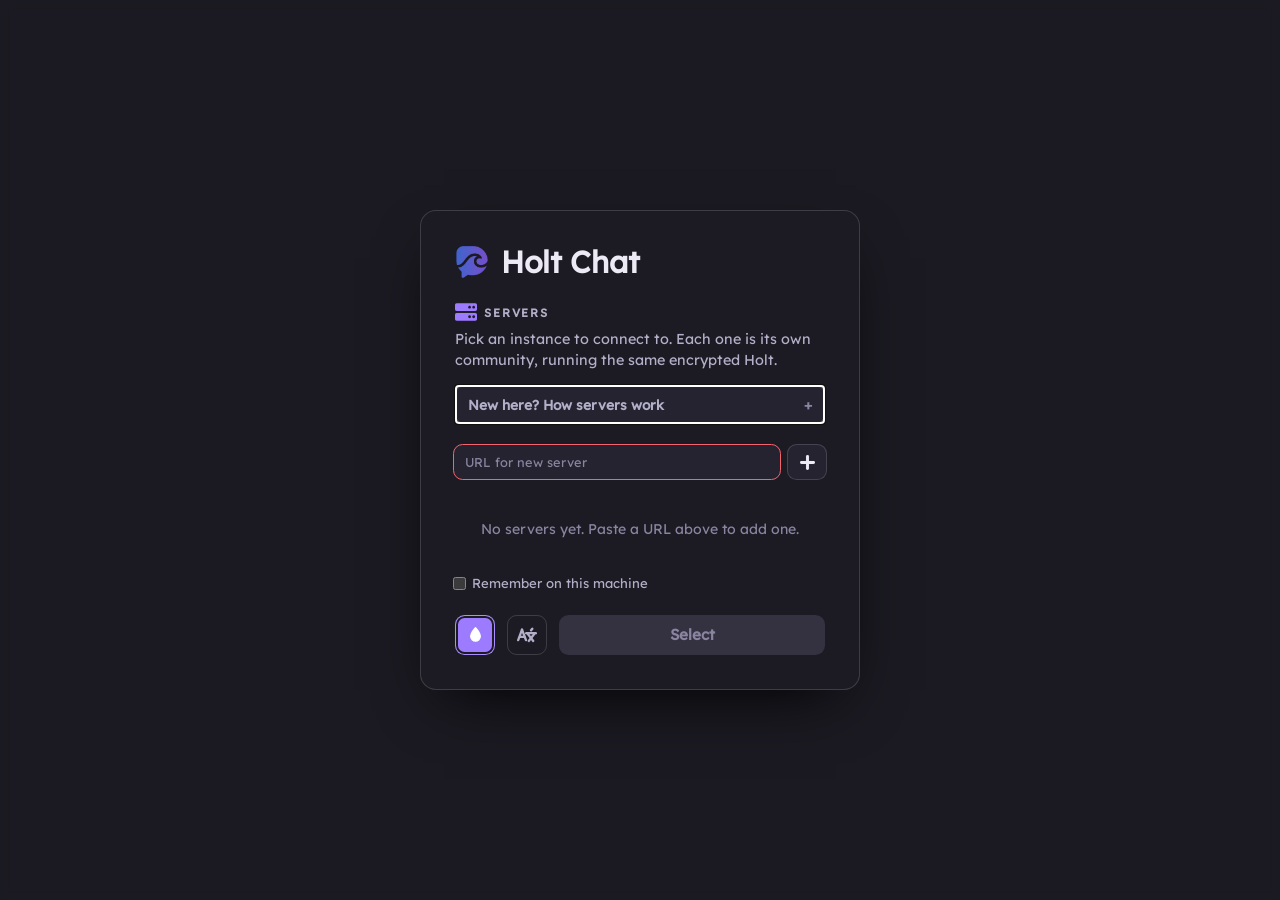
==== commit 05826368: "Add Remember on this machine checkbox to the server selector" ====
--- a/index.html
+++ b/index.html
@@ -76,6 +76,7 @@
         <button id="server-add" tlang="servers.newbutton" aria-label="Add server"><svg xmlns="http://www.w3.org/2000/svg" width="15" height="15" viewBox="0 0 256 256"><rect x="103" width="50" height="256" rx="25"/><rect y="103" width="256" height="50" rx="25"/></svg></button>
       </form>
       <div id="server-list"></div>
+      <label class="combinedopt" id="sm-remember-row"><input type="checkbox" id="sm-remember"><span tlang="servers.remember">Remember on this machine</span></label>
       <div class="sm-actions">
         <button id="srv-btn-theme" aria-label="Theme color" tlang="settings.themecolor" onclick="document.getElementById('srv-theme').click()"><svg xmlns="http://www.w3.org/2000/svg" width="17" height="17" viewBox="0 0 256 256" fill="none" stroke="currentColor" stroke-width="20" stroke-linecap="round" stroke-linejoin="round"><path d="M128 26C128 26 56 104 56 156a72 72 0 0 0 144 0C200 104 128 26 128 26Z"/></svg></button>
         <input type="color" id="srv-theme" class="srv-theme-input" oninput="window.applyAccent(this.value);localStorage.setItem('ptheme',this.value)" value="#9d7bff">
--- a/media/style.css
+++ b/media/style.css
@@ -673,6 +673,15 @@
   line-height: 1.4;
 }
 #signup-modal .combinedopt input {
+  flex-shrink: 0;
+  accent-color: var(--accent);
+}
+#server-modal .combinedopt {
+  margin: 16px 0 0;
+  font-size: 0.82rem;
+  line-height: 1.4;
+}
+#server-modal .combinedopt input {
   flex-shrink: 0;
   accent-color: var(--accent);
 }
